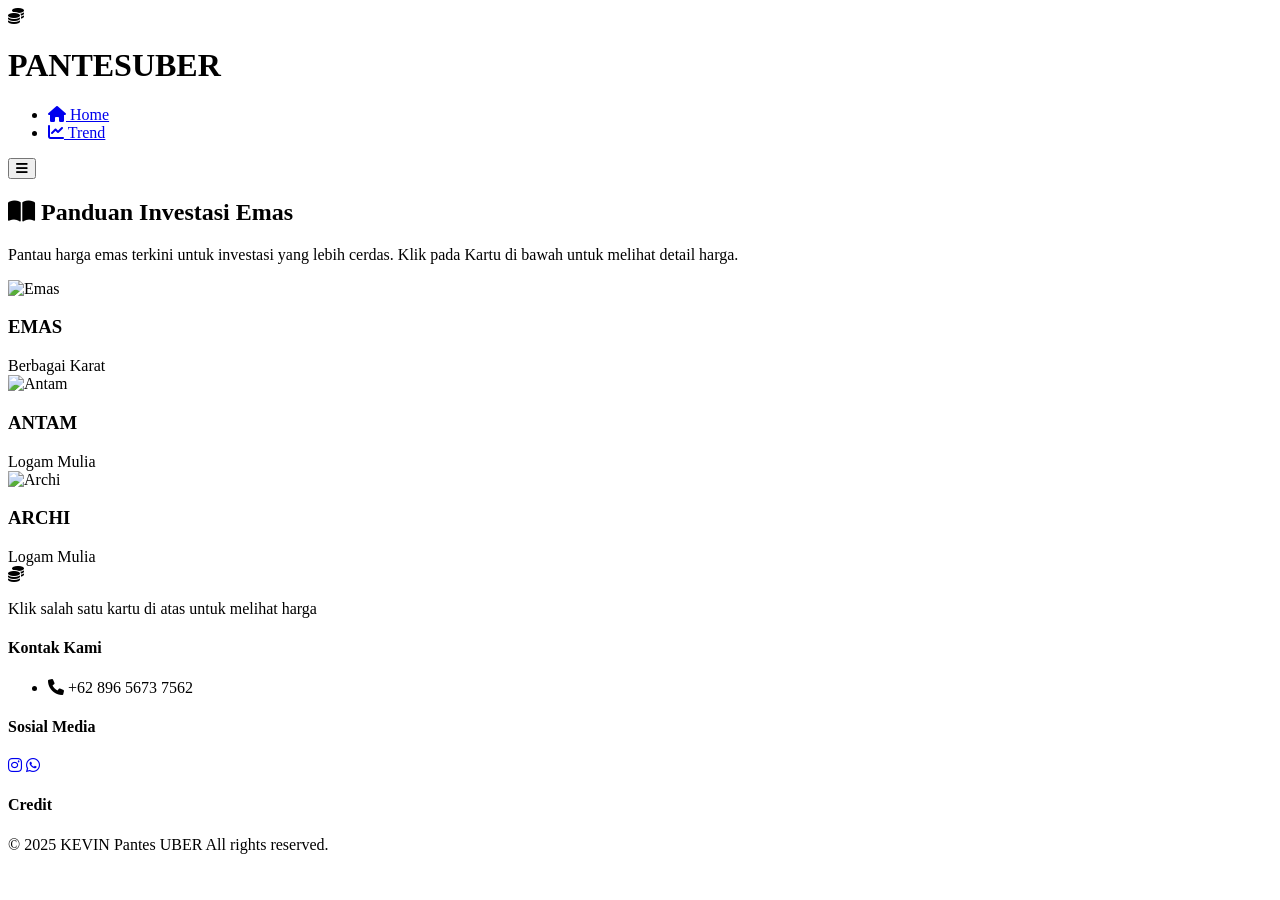
==== index.html @ 64f7f846 "Create index.html" ====
<!DOCTYPE html>
<html lang="id">
<head>
    <meta charset="UTF-8">
    <meta name="viewport" content="width=device-width, initial-scale=1.0">
    <title>Harga Emas Saat Ini</title>
    <link rel="stylesheet" href="a/style.css">
    <link rel="stylesheet" href="https://cdnjs.cloudflare.com/ajax/libs/font-awesome/6.0.0-beta3/css/all.min.css">
    <link href="https://fonts.googleapis.com/css2?family=Poppins:wght@300;400;500;600;700&family=Orbitron:wght@500;600;700&display=swap" rel="stylesheet">
    <!-- Add this to your head -->
    <script src="https://cdnjs.cloudflare.com/ajax/libs/PapaParse/5.3.0/papaparse.min.js"></script>
</head>
<body>
  <header class="gamer-header">
    <div class="container">
        <div class="logo">
            <span class="logo-icon"><i class="fas fa-coins"></i></span>
            <h1>PANTESUBER</h1>
        </div>
        
        <nav class="gamer-nav">
            <ul>
                <li><a href="#"><i class="fas fa-home"></i> Home</a></li>
                <li><a href='/trend'><i class="fas fa-chart-line"></i> Trend</a></li>
            </ul>
        </nav>
        
        <button class="mobile-menu-btn">
            <i class="fas fa-bars"></i>
        </button>
    </div>
</header>

    <main class="container">
        <section class="panduan-section">
            <h2><i class="fas fa-book-open"></i> Panduan Investasi Emas</h2>
            <p>Pantau harga emas terkini untuk investasi yang lebih cerdas. Klik pada Kartu di bawah untuk melihat detail harga.</p>
        </section>

        <section class="cards-section">
            <div class="card" data-type="emas">
                <div class="card-image">
                    <img src="https://tokomaspantes.com/wp-content/uploads/2021/02/logo-pantes-putih-new-size-1-1-300x135-1.png" alt="Emas">
                </div>
                <div class="card-content">
                    <h3>EMAS</h3>
                    <span class="card-label">Berbagai Karat</span>
                </div>
            </div>

            <div class="card" data-type="antam">
                <div class="card-image">
                    <img src="https://storage.googleapis.com/contents.antam.com/uploads/loco_antam_colorless_a16352cd8d.svg" alt="Antam">
                </div>
                <div class="card-content">
                    <h3>ANTAM</h3>
                    <span class="card-label">Logam Mulia</span>
                </div>
            </div>

            <div class="card" data-type="archi">
                <div class="card-image">
                    <img src="https://i0.wp.com/lotusarchi.com/wp-content/uploads/2022/08/Logo_Lotus_Archi_1.png?fit=900%2C900&ssl=1" alt="Archi">
                </div>
                <div class="card-content">
                    <h3>ARCHI</h3>
                    <span class="card-label">Logam Mulia</span>
                </div>
            </div>
        </section>

        <section class="price-table-section">
            <div class="table-responsive" id="priceTableContainer">
                <div class="table-placeholder">
                    <i class="fas fa-coins"></i>
                    <p>Klik salah satu kartu di atas untuk melihat harga</p>
                </div>
            </div>
        </section>
    </main>

    <footer class="gamer-footer">
        <div class="container">
            <div class="footer-section">
                <h4>Kontak Kami</h4>
                <ul>
                    <li><i class="fas fa-phone"></i> +62 896 5673 7562</li>
                </ul>
            </div>
            <div class="footer-section">
                <h4>Sosial Media</h4>
                <div class="social-links">
                    <a href="https:www.instagram.com/kevinchandramw_"><i class="fab fa-instagram"></i></a>
                    <a href="https:wa.me/+6289656737562"><i class="fab fa-whatsapp"></i></a>
                </div>
            </div>
            <div class="footer-section">
                <h4>Credit</h4>
                <p>© 2025 KEVIN Pantes UBER All rights reserved.</p>
            </div>
        </div>
    </footer>

    <script src="a/script.js"></script>
    
</body>
</html>
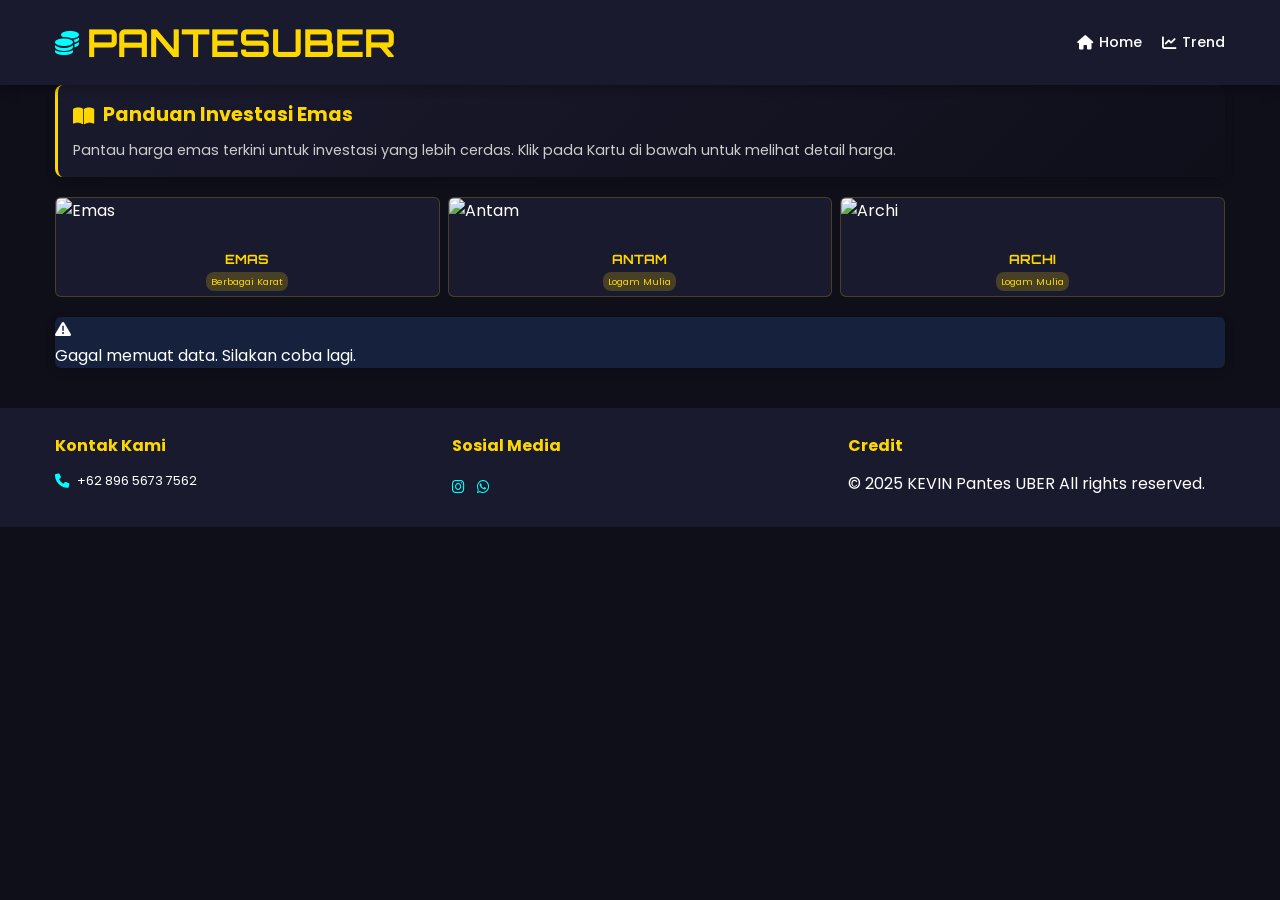
==== commit 0d6796c1: "Update index.html" ====
--- a/index.html
+++ b/index.html
@@ -5,7 +5,7 @@
     <meta charset="UTF-8">
     <meta name="viewport" content="width=device-width, initial-scale=1.0">
     <title>Harga Emas Saat Ini</title>
-    <link rel="stylesheet" href="a/style.css">
+    <link rel="stylesheet" href="style.css">
     <link rel="stylesheet" href="https://cdnjs.cloudflare.com/ajax/libs/font-awesome/6.0.0-beta3/css/all.min.css">
     <link href="https://fonts.googleapis.com/css2?family=Poppins:wght@300;400;500;600;700&family=Orbitron:wght@500;600;700&display=swap" rel="stylesheet">
     <!-- Add this to your head -->
@@ -102,7 +102,7 @@
         </div>
     </footer>
 
-    <script src="a/script.js"></script>
+    <script src="script.js"></script>
     
 </body>
 </html>
--- a/style.css
+++ b/style.css
@@ -0,0 +1,801 @@
+:root {
+  --primary: #ffd700;
+  --secondary: #1a1a2e;
+  --accent: #00ffff;
+  --text: #ffffff;
+  --text-secondary: #cccccc;
+  --bg: #0f0f1a;
+  --card-bg: #1a1a2e;
+  --table-bg: #16213e;
+  --table-header: #0f3460;
+  --table-row-odd: #1a1a2e;
+  --table-row-even: #16213e;
+  --highlight: rgba(255, 215, 0, 0.1);
+}
+
+* {
+  margin: 0;
+  padding: 0;
+  box-sizing: border-box;
+}
+
+body {
+  font-family: 'Poppins', sans-serif;
+  background-color: var(--bg);
+  color: var(--text);
+  line-height: 1.6;
+}
+
+.container {
+  width: 100%;
+  max-width: 1200px;
+  margin: 0 auto;
+  padding: 0 15px;
+}
+
+/* Header Styles */
+.gamer-header {
+    background-color: var(--secondary);
+    padding: 12px 0;
+    box-shadow: 0 4px 12px rgba(0, 0, 0, 0.3);
+    position: sticky;
+    top: 0;
+    z-index: 1000;
+}
+
+.gamer-header .container {
+    display: flex;
+    justify-content: space-between;
+    align-items: center;
+    position: relative;
+}
+
+.logo {
+    display: flex;
+    align-items: center;
+    gap: 8px;
+    font-family: 'Orbitron', sans-serif;
+    font-weight: 700;
+    font-size: 1.2rem;
+    color: var(--primary);
+    z-index: 1001;
+}
+
+.logo-icon {
+    font-size: 1.5rem;
+}
+
+.logo span {
+    color: var(--accent);
+}
+
+.gamer-nav {
+    display: flex;
+}
+
+.gamer-nav ul {
+    display: flex;
+    list-style: none;
+    gap: 20px;
+    margin: 0;
+    padding: 0;
+}
+
+.gamer-nav a {
+    color: var(--text);
+    text-decoration: none;
+    font-weight: 500;
+    transition: color 0.3s;
+    display: flex;
+    align-items: center;
+    gap: 6px;
+    font-size: 0.9rem;
+}
+
+.gamer-nav a:hover {
+    color: var(--primary);
+}
+
+.mobile-menu-btn {
+    display: none;
+    font-size: 1.4rem;
+    cursor: pointer;
+    color: var(--text);
+    background: none;
+    border: none;
+    padding: 5px;
+}
+
+/* Mobile Styles */
+@media (max-width: 768px) {
+    .gamer-nav {
+        position: fixed;
+        top: 60px;
+        left: -100%;
+        width: 100%;
+        background-color: var(--secondary);
+        flex-direction: column;
+        padding: 20px 0;
+        transition: left 0.3s ease;
+        box-shadow: 0 5px 10px rgba(0, 0, 0, 0.2);
+    }
+
+    .gamer-nav.active {
+        left: 0;
+    }
+
+    .gamer-nav ul {
+        flex-direction: column;
+        gap: 15px;
+        padding: 0 20px;
+    }
+
+    .gamer-nav li {
+        width: 100%;
+    }
+
+    .gamer-nav a {
+        padding: 8px 15px;
+        border-radius: 5px;
+    }
+
+    .gamer-nav a:hover {
+        background-color: rgba(255, 215, 0, 0.1);
+    }
+
+    .mobile-menu-btn {
+        display: block;
+        z-index: 1001;
+    }
+
+    .logo {
+        font-size: 1.1rem;
+    }
+
+    .logo-icon {
+        font-size: 1.3rem;
+    }
+}
+
+@media (max-width: 480px) {
+    .gamer-header {
+        padding: 8px 0;
+    }
+    
+    .logo {
+        font-size: 1rem;
+        gap: 5px;
+    }
+    
+    .logo-icon {
+        font-size: 1.1rem;
+    }
+    
+    .mobile-menu-btn {
+        font-size: 1.2rem;
+    }
+    
+    .gamer-nav {
+        top: 50px;
+    }
+}
+/* Main Content */
+main {
+  padding: 20px 0 40px;
+}
+
+.panduan-section {
+  background: linear-gradient(135deg, var(--secondary), var(--bg));
+  padding: 15px;
+  border-radius: 8px;
+  margin-bottom: 20px;
+  border-left: 3px solid var(--primary);
+  box-shadow: 0 3px 10px rgba(0, 0, 0, 0.2);
+}
+
+.panduan-section h2 {
+  color: var(--primary);
+  margin-bottom: 8px;
+  font-size: 1.2rem;
+  display: flex;
+  align-items: center;
+  gap: 8px;
+}
+
+.panduan-section p {
+  color: var(--text-secondary);
+  font-size: 0.9rem;
+}
+
+/* Cards Section */
+.cards-section {
+  display: grid;
+  grid-template-columns: repeat(3, 1fr);
+  gap: 8px;
+  margin-bottom: 20px;
+}
+
+.card {
+  background-color: var(--card-bg);
+  border-radius: 6px;
+  overflow: hidden;
+  display: flex;
+  flex-direction: column;
+  transition: transform 0.3s, box-shadow 0.3s;
+  cursor: pointer;
+  border: 1px solid rgba(255, 215, 0, 0.2);
+  height: 100px;
+}
+
+.card:hover {
+  transform: translateY(-3px);
+  box-shadow: 0 5px 12px rgba(0, 0, 0, 0.2);
+  border-color: var(--primary);
+}
+
+.card-image {
+  width: 100%;
+  height: 50px;
+  overflow: hidden;
+}
+
+.card-image img {
+  width: 100%;
+  height: 100%;
+  object-fit: cover;
+}
+
+.card-content {
+  padding: 5px;
+  flex-grow: 1;
+  display: flex;
+  flex-direction: column;
+  justify-content: center;
+  text-align: center;
+}
+
+.card-content h3 {
+  color: var(--primary);
+  font-size: 0.8rem;
+  margin-bottom: 2px;
+  font-family: 'Orbitron', sans-serif;
+}
+
+.card-label {
+  background-color: rgba(255, 215, 0, 0.2);
+  color: var(--primary);
+  padding: 2px 5px;
+  border-radius: 8px;
+  font-size: 0.6rem;
+  display: inline-block;
+  margin: 0 auto;
+}
+
+/* Price Table Section */
+.price-table-section {
+  margin-top: 20px;
+}
+
+.table-responsive {
+  width: 100%;
+  overflow-x: auto;
+  -webkit-overflow-scrolling: touch;
+  background-color: var(--table-bg);
+  border-radius: 6px;
+  box-shadow: 0 3px 10px rgba(0, 0, 0, 0.2);
+}
+
+.price-table {
+  width: 100%;
+  border-collapse: collapse;
+  font-size: 0.8rem;
+}
+
+.price-table th {
+  background-color: var(--table-header);
+  color: var(--primary);
+  padding: 8px;
+  text-align: left;
+  font-family: 'Orbitron', sans-serif;
+  position: sticky;
+  top: 0;
+}
+
+.price-table td {
+  padding: 8px;
+  border-bottom: 1px solid rgba(255, 255, 255, 0.1);
+  white-space: nowrap;
+}
+
+.price-table tr:nth-child(odd) {
+  background-color: var(--table-row-odd);
+}
+
+.price-table tr:nth-child(even) {
+  background-color: var(--table-row-even);
+}
+
+.price-table tr:hover {
+  background-color: var(--highlight);
+}
+
+.price-table .highlight {
+  color: var(--accent);
+  font-weight: 600;
+}
+
+.table-placeholder {
+  display: flex;
+  flex-direction: column;
+  align-items: center;
+  justify-content: center;
+  padding: 30px 15px;
+  color: var(--text-secondary);
+  text-align: center;
+}
+
+.table-placeholder i {
+  font-size: 2rem;
+  margin-bottom: 15px;
+  color: var(--primary);
+}
+
+.table-placeholder p {
+  font-size: 0.9rem;
+}
+
+.table-footer {
+  padding: 10px;
+  text-align: center;
+  font-size: 0.7rem;
+  color: var(--text-secondary);
+}
+
+/* Footer */
+.gamer-footer {
+  background-color: var(--secondary);
+  padding: 25px 0;
+  margin-top: 40px;
+}
+
+.gamer-footer .container {
+  display: grid;
+  grid-template-columns: repeat(auto-fit, minmax(200px, 1fr));
+  gap: 20px;
+}
+
+.footer-section h4 {
+  color: var(--primary);
+  margin-bottom: 12px;
+  font-size: 1rem;
+}
+
+.footer-section ul {
+  list-style: none;
+}
+
+.footer-section li {
+  margin-bottom: 8px;
+  display: flex;
+  align-items: center;
+  gap: 8px;
+  font-size: 0.8rem;
+}
+
+.footer-section i {
+  color: var(--accent);
+  font-size: 0.9rem;
+}
+
+.social-links {
+  display: flex;
+  gap: 12px;
+}
+
+.social-links a {
+  color: var(--text);
+  font-size: 1.2rem;
+  transition: color 0.3s;
+}
+
+.social-links a:hover {
+  color: var(--primary);
+}
+
+/* Responsive Design */
+@media (max-width: 768px) {
+  .gamer-nav {
+    position: fixed;
+    top: 60px;
+    left: -100%;
+    width: 80%;
+    height: calc(100vh - 60px);
+    background-color: var(--secondary);
+    flex-direction: column;
+    padding: 20px;
+    transition: left 0.3s;
+  }
+
+  .gamer-nav.active {
+    left: 0;
+  }
+
+  .gamer-nav ul {
+    flex-direction: column;
+    gap: 15px;
+  }
+
+  .mobile-menu-btn {
+    display: block;
+  }
+
+  .panduan-section h2 {
+    font-size: 1.1rem;
+  }
+
+  .panduan-section p {
+    font-size: 0.85rem;
+  }
+}
+
+@media (max-width: 480px) {
+  .cards-section {
+    gap: 6px;
+  }
+
+  .card {
+    height: 90px;
+  }
+
+  .card-image {
+    height: 45px;
+  }
+
+  .card-content h3 {
+    font-size: 0.75rem;
+  }
+
+  .card-label {
+    font-size: 0.55rem;
+    padding: 1px 4px;
+  }
+
+  .price-table th, 
+  .price-table td {
+    padding: 6px;
+    font-size: 0.7rem;
+  }
+
+  .table-placeholder {
+    padding: 20px 10px;
+  }
+
+  .table-placeholder i {
+    font-size: 1.8rem;
+  }
+
+  .table-placeholder p {
+    font-size: 0.8rem;
+  }
+}
+
+/* Animations */
+@keyframes fadeIn {
+  from { opacity: 0; }
+  to { opacity: 1; }
+}
+
+.fade-in {
+  animation: fadeIn 0.4s ease-in-out;
+}
+
+/* Trend Page Styles */
+.trend-section {
+    margin-bottom: 40px;
+}
+
+.trend-section h2 {
+    color: var(--primary);
+    margin-bottom: 15px;
+    font-size: 1.3rem;
+    display: flex;
+    align-items: center;
+    gap: 10px;
+}
+
+.chart-container {
+    background-color: var(--card-bg);
+    border-radius: 8px;
+    padding: 15px;
+    box-shadow: 0 3px 10px rgba(0, 0, 0, 0.2);
+    margin-bottom: 20px;
+}
+
+.news-section h2 {
+    color: var(--primary);
+    margin-bottom: 15px;
+    font-size: 1.3rem;
+    display: flex;
+    align-items: center;
+    gap: 10px;
+}
+
+.news-container {
+    background-color: var(--card-bg);
+    border-radius: 8px;
+    padding: 20px;
+    box-shadow: 0 3px 10px rgba(0, 0, 0, 0.2);
+}
+
+.news-item {
+    margin-bottom: 20px;
+    padding-bottom: 20px;
+    border-bottom: 1px solid rgba(255, 255, 255, 0.1);
+}
+
+.news-item:last-child {
+    margin-bottom: 0;
+    padding-bottom: 0;
+    border-bottom: none;
+}
+
+.news-item h3 {
+    margin-bottom: 8px;
+    font-size: 1.1rem;
+}
+
+.news-item h3 a {
+    color: var(--text);
+    text-decoration: none;
+    transition: color 0.3s;
+}
+
+.news-item h3 a:hover {
+    color: var(--accent);
+}
+
+.news-meta {
+    display: flex;
+    gap: 15px;
+    margin-bottom: 8px;
+    font-size: 0.8rem;
+    color: var(--text-secondary);
+}
+
+.news-summary {
+    font-size: 0.9rem;
+    line-height: 1.5;
+}
+
+/* Responsive Styles */
+@media (max-width: 768px) {
+    .trend-section h2,
+    .news-section h2 {
+        font-size: 1.1rem;
+    }
+    
+    .chart-container {
+        padding: 10px;
+    }
+    
+    .news-container {
+        padding: 15px;
+    }
+    
+    .news-item h3 {
+        font-size: 1rem;
+    }
+}
+
+@media (max-width: 480px) {
+    .trend-section h2,
+    .news-section h2 {
+        font-size: 1rem;
+        gap: 8px;
+    }
+    
+    .news-meta {
+        flex-direction: column;
+        gap: 5px;
+    }
+}
+
+/* Price Change Indicators */
+.price-change {
+    display: inline-flex;
+    align-items: center;
+    gap: 4px;
+    padding: 3px 6px;
+    border-radius: 4px;
+    font-size: 0.75rem;
+    font-weight: 600;
+}
+
+.price-change.up {
+    background-color: rgba(76, 175, 80, 0.2);
+    color: #4CAF50;
+}
+
+.price-change.down {
+    background-color: rgba(244, 67, 54, 0.2);
+    color: #F44336;
+}
+
+.price-change.neutral {
+    background-color: rgba(158, 158, 158, 0.2);
+    color: #9E9E9E;
+}
+
+/* Responsive adjustments */
+@media (max-width: 768px) {
+    .price-table th:nth-child(3),
+    .price-table th:nth-child(5),
+    .price-table td:nth-child(3),
+    .price-table td:nth-child(5) {
+        display: none;
+    }
+}
+
+
+
+/* Carousel Styles */
+.carousel-section {
+    margin: 30px 0;
+}
+
+.carousel-section h2 {
+    color: var(--primary);
+    margin-bottom: 15px;
+    font-size: 1.3rem;
+    display: flex;
+    align-items: center;
+    gap: 10px;
+}
+
+.carousel-container {
+    position: relative;
+    width: 100%;
+    overflow: hidden;
+    border-radius: 8px;
+    box-shadow: 0 5px 15px rgba(0, 0, 0, 0.3);
+}
+
+.carousel {
+    display: flex;
+    transition: transform 0.5s ease;
+    height: 500px; /* Sesuaikan tinggi sesuai kebutuhan */
+}
+
+.carousel-slide {
+    min-width: 100%;
+    padding: 20px;
+    background-color: var(--card-bg);
+    display: flex;
+    flex-direction: column;
+    justify-content: center;
+    align-items: center;
+}
+
+.carousel-slide.active {
+    display: flex;
+}
+
+.video-container, .image-container {
+    width: 100%;
+    height: 100%;
+    display: flex;
+    justify-content: center;
+    align-items: center;
+}
+
+.video-container iframe, .image-container img {
+    max-width: 100%;
+    max-height: 100%;
+    object-fit: contain;
+    border-radius: 5px;
+}
+
+.table-container {
+    width: 100%;
+    height: 100%;
+    display: flex;
+    flex-direction: column;
+}
+
+.table-container h3 {
+    color: var(--primary);
+    margin-bottom: 15px;
+    text-align: center;
+}
+
+.carousel-control {
+    position: absolute;
+    top: 50%;
+    transform: translateY(-50%);
+    background-color: rgba(0, 0, 0, 0.5);
+    color: white;
+    border: none;
+    padding: 15px;
+    cursor: pointer;
+    font-size: 1.2rem;
+    z-index: 10;
+    border-radius: 50%;
+    width: 40px;
+    height: 40px;
+    display: flex;
+    align-items: center;
+    justify-content: center;
+    transition: all 0.3s;
+}
+
+.carousel-control:hover {
+    background-color: var(--primary);
+    color: var(--secondary);
+}
+
+.carousel-control.prev {
+    left: 15px;
+}
+
+.carousel-control.next {
+    right: 15px;
+}
+
+.carousel-indicators {
+    position: absolute;
+    bottom: 15px;
+    left: 50%;
+    transform: translateX(-50%);
+    display: flex;
+    gap: 8px;
+    z-index: 10;
+}
+
+.carousel-indicator {
+    width: 12px;
+    height: 12px;
+    border-radius: 50%;
+    background-color: rgba(255, 255, 255, 0.5);
+    cursor: pointer;
+    transition: all 0.3s;
+}
+
+.carousel-indicator.active {
+    background-color: var(--primary);
+    transform: scale(1.2);
+}
+
+/* Responsive Carousel */
+@media (max-width: 768px) {
+    .carousel {
+        height: 400px;
+    }
+    
+    .carousel-control {
+        padding: 10px;
+        width: 35px;
+        height: 35px;
+    }
+}
+
+@media (max-width: 480px) {
+    .carousel {
+        height: 300px;
+    }
+    
+    .carousel-slide {
+        padding: 10px;
+    }
+    
+    .carousel-control {
+        padding: 8px;
+        width: 30px;
+        height: 30px;
+        font-size: 1rem;
+    }
+    
+    .carousel-indicator {
+        width: 10px;
+        height: 10px;
+    }
+}
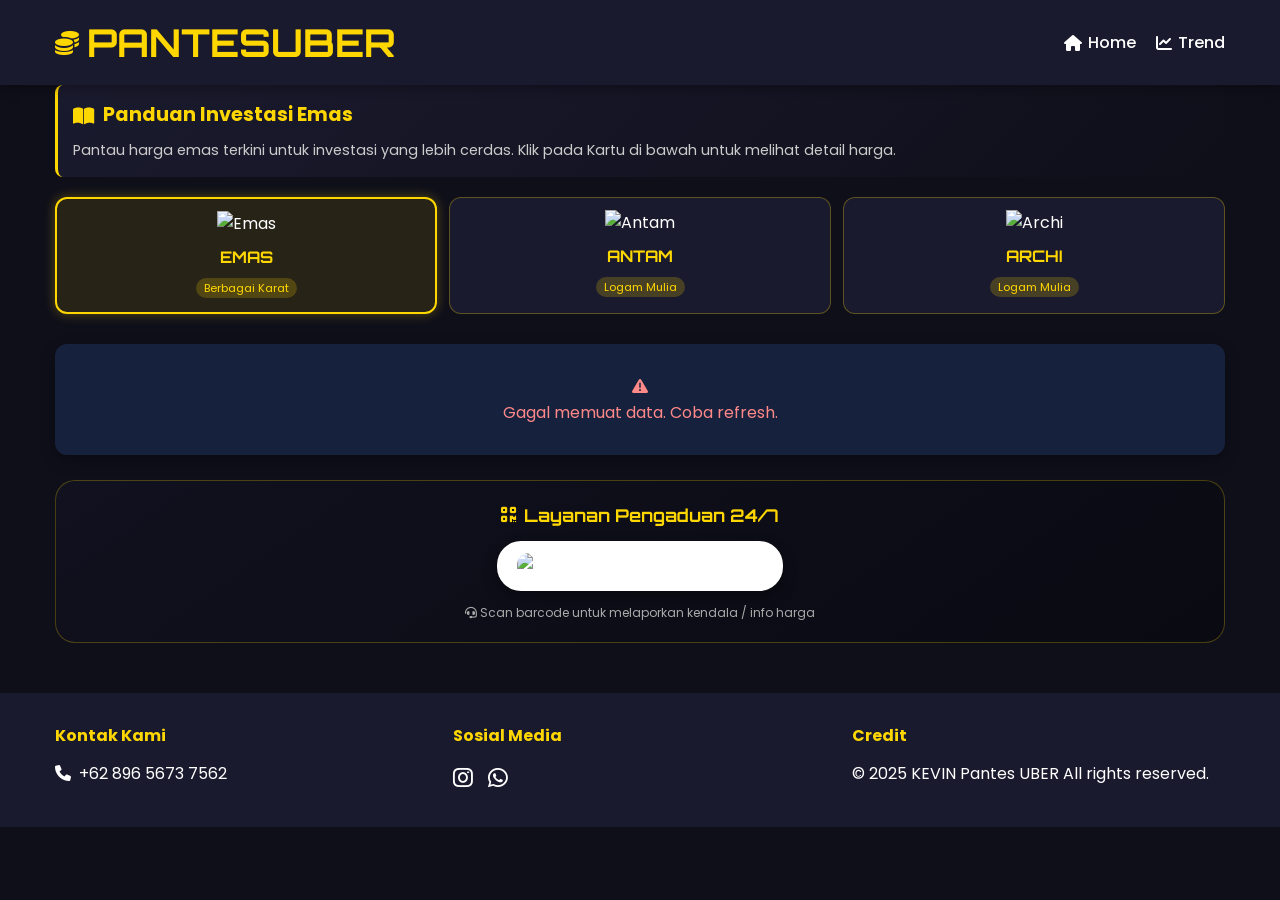
==== commit b4aab5fc: "Update index.html" ====
--- a/index.html
+++ b/index.html
@@ -1,108 +1,735 @@
-
-<!DOCTYPE html>
+<!doctype html>
 <html lang="id">
-<head>
-    <meta charset="UTF-8">
-    <meta name="viewport" content="width=device-width, initial-scale=1.0">
-    <title>Harga Emas Saat Ini</title>
-    <link rel="stylesheet" href="style.css">
-    <link rel="stylesheet" href="https://cdnjs.cloudflare.com/ajax/libs/font-awesome/6.0.0-beta3/css/all.min.css">
-    <link href="https://fonts.googleapis.com/css2?family=Poppins:wght@300;400;500;600;700&family=Orbitron:wght@500;600;700&display=swap" rel="stylesheet">
-    <!-- Add this to your head -->
+  <head>
+    <meta charset="UTF-8" />
+    <meta
+      name="viewport"
+      content="width=device-width, initial-scale=1.0, viewport-fit=cover"
+    />
+    <title>Harga Emas Saat Ini | PANTESUBER</title>
+    <link
+      rel="stylesheet"
+      href="https://cdnjs.cloudflare.com/ajax/libs/font-awesome/6.0.0-beta3/css/all.min.css"
+    />
+    <link
+      href="https://fonts.googleapis.com/css2?family=Poppins:wght@300;400;500;600;700&family=Orbitron:wght@500;600;700&display=swap"
+      rel="stylesheet"
+    />
     <script src="https://cdnjs.cloudflare.com/ajax/libs/PapaParse/5.3.0/papaparse.min.js"></script>
-</head>
-<body>
-  <header class="gamer-header">
-    <div class="container">
+    <style>
+      * {
+        margin: 0;
+        padding: 0;
+        box-sizing: border-box;
+      }
+
+      :root {
+        --primary: #ffd700;
+        --secondary: #1a1a2e;
+        --accent: #00ffff;
+        --text: #ffffff;
+        --text-secondary: #cccccc;
+        --bg: #0f0f1a;
+        --card-bg: #1a1a2e;
+        --table-bg: #16213e;
+        --table-header: #0f3460;
+        --table-row-odd: #1a1a2e;
+        --table-row-even: #16213e;
+        --highlight: rgba(255, 215, 0, 0.1);
+      }
+
+      body {
+        font-family: "Poppins", sans-serif;
+        background-color: var(--bg);
+        color: var(--text);
+        line-height: 1.6;
+      }
+
+      .container {
+        width: 100%;
+        max-width: 1200px;
+        margin: 0 auto;
+        padding: 0 15px;
+      }
+
+      /* HEADER */
+      .gamer-header {
+        background-color: var(--secondary);
+        padding: 12px 0;
+        box-shadow: 0 4px 12px rgba(0, 0, 0, 0.3);
+        position: sticky;
+        top: 0;
+        z-index: 1000;
+      }
+
+      .gamer-header .container {
+        display: flex;
+        justify-content: space-between;
+        align-items: center;
+      }
+
+      .logo {
+        display: flex;
+        align-items: center;
+        gap: 8px;
+        font-family: "Orbitron", sans-serif;
+        font-weight: 700;
+        font-size: 1.2rem;
+        color: var(--primary);
+      }
+
+      .logo-icon {
+        font-size: 1.5rem;
+      }
+
+      .gamer-nav ul {
+        display: flex;
+        list-style: none;
+        gap: 20px;
+      }
+
+      .gamer-nav a {
+        color: var(--text);
+        text-decoration: none;
+        font-weight: 500;
+        transition: color 0.3s;
+        display: flex;
+        align-items: center;
+        gap: 6px;
+      }
+
+      .gamer-nav a:hover {
+        color: var(--primary);
+      }
+
+      .mobile-menu-btn {
+        display: none;
+        background: none;
+        border: none;
+        color: var(--text);
+        font-size: 1.5rem;
+        cursor: pointer;
+      }
+
+      /* MAIN */
+      main {
+        padding: 20px 0 40px;
+      }
+
+      .panduan-section {
+        background: linear-gradient(135deg, var(--secondary), var(--bg));
+        padding: 15px;
+        border-radius: 8px;
+        margin-bottom: 20px;
+        border-left: 3px solid var(--primary);
+      }
+
+      .panduan-section h2 {
+        color: var(--primary);
+        margin-bottom: 8px;
+        font-size: 1.2rem;
+        display: flex;
+        align-items: center;
+        gap: 8px;
+      }
+
+      .panduan-section p {
+        color: var(--text-secondary);
+        font-size: 0.9rem;
+      }
+
+      /* CARDS */
+      .cards-section {
+        display: grid;
+        grid-template-columns: repeat(3, 1fr);
+        gap: 12px;
+        margin-bottom: 30px;
+      }
+
+      .card {
+        background-color: var(--card-bg);
+        border-radius: 12px;
+        overflow: hidden;
+        cursor: pointer;
+        transition:
+          transform 0.2s,
+          border 0.2s;
+        border: 1px solid rgba(255, 215, 0, 0.3);
+        text-align: center;
+        padding: 12px 8px;
+      }
+
+      .card:hover {
+        transform: translateY(-4px);
+        border-color: var(--primary);
+      }
+
+      .card.active {
+        border: 2px solid var(--primary);
+        background: rgba(255, 215, 0, 0.1);
+        box-shadow: 0 0 12px rgba(255, 215, 0, 0.3);
+      }
+
+      .card-image img {
+        max-height: 55px;
+        width: auto;
+        object-fit: contain;
+      }
+
+      .card-content h3 {
+        color: var(--primary);
+        font-size: 1rem;
+        margin: 8px 0 4px;
+        font-family: "Orbitron", sans-serif;
+      }
+
+      .card-label {
+        background-color: rgba(255, 215, 0, 0.2);
+        color: var(--primary);
+        padding: 2px 8px;
+        border-radius: 20px;
+        font-size: 0.7rem;
+      }
+
+      /* TABLE SECTION */
+      .price-table-section {
+        margin-top: 15px;
+      }
+
+      .table-responsive {
+        width: 100%;
+        overflow-x: auto;
+        -webkit-overflow-scrolling: touch;
+        background-color: var(--table-bg);
+        border-radius: 12px;
+        box-shadow: 0 5px 15px rgba(0, 0, 0, 0.3);
+      }
+
+      .price-table {
+        width: 100%;
+        border-collapse: collapse;
+        font-size: 0.85rem;
+        min-width: 480px;
+      }
+
+      .price-table th {
+        background-color: var(--table-header);
+        color: var(--primary);
+        padding: 12px 10px;
+        text-align: left;
+        font-family: "Orbitron", sans-serif;
+        font-weight: 600;
+      }
+
+      .price-table td {
+        padding: 10px;
+        border-bottom: 1px solid rgba(255, 255, 255, 0.08);
+      }
+
+      .price-table tr:nth-child(odd) {
+        background-color: var(--table-row-odd);
+      }
+
+      .price-table tr:nth-child(even) {
+        background-color: var(--table-row-even);
+      }
+
+      .price-table tr:hover {
+        background-color: var(--highlight);
+      }
+
+      .price-table .highlight {
+        color: var(--accent);
+        font-weight: 600;
+      }
+
+      .table-placeholder {
+        display: flex;
+        flex-direction: column;
+        align-items: center;
+        justify-content: center;
+        padding: 40px 20px;
+        color: var(--text-secondary);
+        text-align: center;
+      }
+
+      .table-footer {
+        padding: 12px;
+        text-align: center;
+        font-size: 0.7rem;
+        color: var(--text-secondary);
+        border-top: 1px solid rgba(255, 255, 255, 0.1);
+      }
+
+      /* BARCODE COMPLAINT SECTION (NEW) */
+      .barcode-complaint {
+        margin-top: 25px;
+        background: linear-gradient(145deg, #11111f, #0a0a12);
+        border-radius: 20px;
+        padding: 20px 16px;
+        text-align: center;
+        border: 1px solid rgba(255, 215, 0, 0.25);
+        transition: all 0.2s;
+      }
+
+      .barcode-complaint h4 {
+        color: var(--primary);
+        font-size: 1.1rem;
+        margin-bottom: 12px;
+        display: flex;
+        align-items: center;
+        justify-content: center;
+        gap: 8px;
+        font-family: "Orbitron", monospace;
+      }
+
+      .barcode-gif-container {
+        display: inline-block;
+        background: white;
+        padding: 12px 20px;
+        border-radius: 24px;
+        box-shadow: 0 6px 14px rgba(0, 0, 0, 0.4);
+      }
+
+      .barcode-gif-container img {
+        max-width: 100%;
+        height: auto;
+        max-height: 100px;
+        border-radius: 12px;
+      }
+
+      .complaint-text {
+        margin-top: 12px;
+        font-size: 0.75rem;
+        color: #aaa;
+      }
+
+      /* FOOTER */
+      .gamer-footer {
+        background-color: var(--secondary);
+        padding: 30px 0;
+        margin-top: 50px;
+      }
+
+      .gamer-footer .container {
+        display: grid;
+        grid-template-columns: repeat(auto-fit, minmax(200px, 1fr));
+        gap: 25px;
+      }
+
+      .footer-section h4 {
+        color: var(--primary);
+        margin-bottom: 12px;
+      }
+
+      .footer-section ul {
+        list-style: none;
+      }
+
+      .footer-section li {
+        margin-bottom: 8px;
+        display: flex;
+        align-items: center;
+        gap: 8px;
+      }
+
+      .social-links {
+        display: flex;
+        gap: 15px;
+      }
+
+      .social-links a {
+        color: var(--text);
+        font-size: 1.4rem;
+        transition: 0.2s;
+      }
+
+      .social-links a:hover {
+        color: var(--primary);
+      }
+
+      /* LOADING & ERROR */
+      .loading-spinner {
+        display: flex;
+        flex-direction: column;
+        align-items: center;
+        padding: 40px;
+        gap: 12px;
+        font-size: 1rem;
+      }
+
+      .error-message {
+        text-align: center;
+        padding: 30px;
+        color: #ff8888;
+      }
+
+      /* RESPONSIVE (MOBILE FIX: ALL DATA VISIBLE) */
+      @media (max-width: 768px) {
+        .gamer-nav {
+          position: fixed;
+          top: 64px;
+          left: -100%;
+          width: 80%;
+          height: calc(100vh - 64px);
+          background-color: var(--secondary);
+          transition: left 0.3s;
+          z-index: 999;
+          padding: 20px;
+        }
+        .gamer-nav.active {
+          left: 0;
+        }
+        .gamer-nav ul {
+          flex-direction: column;
+          gap: 18px;
+        }
+        .mobile-menu-btn {
+          display: block;
+        }
+        .cards-section {
+          gap: 8px;
+        }
+        .card-content h3 {
+          font-size: 0.85rem;
+        }
+        /* fix table: semua kolom tetap muncul di hp (harga buyback tetap terlihat) */
+        .price-table {
+          min-width: 100%;
+          font-size: 0.75rem;
+        }
+        .price-table th,
+        .price-table td {
+          padding: 8px 6px;
+          white-space: nowrap;
+        }
+        /* pastikan kolom buyback tidak disembunyikan */
+        .price-table th:nth-child(3),
+        .price-table td:nth-child(3) {
+          display: table-cell;
+        }
+      }
+
+      @media (max-width: 550px) {
+        .price-table {
+          font-size: 0.7rem;
+        }
+        .price-table th,
+        .price-table td {
+          padding: 6px 4px;
+        }
+        .card-image img {
+          max-height: 40px;
+        }
+        .barcode-gif-container img {
+          max-height: 70px;
+        }
+      }
+
+      @keyframes fadeIn {
+        from {
+          opacity: 0;
+          transform: translateY(6px);
+        }
+        to {
+          opacity: 1;
+          transform: translateY(0);
+        }
+      }
+      .fade-in {
+        animation: fadeIn 0.3s ease;
+      }
+    </style>
+  </head>
+  <body>
+    <header class="gamer-header">
+      <div class="container">
         <div class="logo">
-            <span class="logo-icon"><i class="fas fa-coins"></i></span>
-            <h1>PANTESUBER</h1>
-        </div>
-        
+          <span class="logo-icon"><i class="fas fa-coins"></i></span>
+          <h1>PANTESUBER</h1>
+        </div>
         <nav class="gamer-nav">
-            <ul>
-                <li><a href="#"><i class="fas fa-home"></i> Home</a></li>
-                <li><a href='/trend'><i class="fas fa-chart-line"></i> Trend</a></li>
-            </ul>
+          <ul>
+            <li>
+              <a href="#"><i class="fas fa-home"></i> Home</a>
+            </li>
+            <li>
+              <a href="/trend"><i class="fas fa-chart-line"></i> Trend</a>
+            </li>
+          </ul>
         </nav>
-        
-        <button class="mobile-menu-btn">
-            <i class="fas fa-bars"></i>
+        <button class="mobile-menu-btn" aria-label="Menu">
+          <i class="fas fa-bars"></i>
         </button>
-    </div>
-</header>
+      </div>
+    </header>
 
     <main class="container">
-        <section class="panduan-section">
-            <h2><i class="fas fa-book-open"></i> Panduan Investasi Emas</h2>
-            <p>Pantau harga emas terkini untuk investasi yang lebih cerdas. Klik pada Kartu di bawah untuk melihat detail harga.</p>
-        </section>
-
-        <section class="cards-section">
-            <div class="card" data-type="emas">
-                <div class="card-image">
-                    <img src="https://tokomaspantes.com/wp-content/uploads/2021/02/logo-pantes-putih-new-size-1-1-300x135-1.png" alt="Emas">
-                </div>
-                <div class="card-content">
-                    <h3>EMAS</h3>
-                    <span class="card-label">Berbagai Karat</span>
-                </div>
-            </div>
-
-            <div class="card" data-type="antam">
-                <div class="card-image">
-                    <img src="https://storage.googleapis.com/contents.antam.com/uploads/loco_antam_colorless_a16352cd8d.svg" alt="Antam">
-                </div>
-                <div class="card-content">
-                    <h3>ANTAM</h3>
-                    <span class="card-label">Logam Mulia</span>
-                </div>
-            </div>
-
-            <div class="card" data-type="archi">
-                <div class="card-image">
-                    <img src="https://i0.wp.com/lotusarchi.com/wp-content/uploads/2022/08/Logo_Lotus_Archi_1.png?fit=900%2C900&ssl=1" alt="Archi">
-                </div>
-                <div class="card-content">
-                    <h3>ARCHI</h3>
-                    <span class="card-label">Logam Mulia</span>
-                </div>
-            </div>
-        </section>
-
-        <section class="price-table-section">
-            <div class="table-responsive" id="priceTableContainer">
-                <div class="table-placeholder">
-                    <i class="fas fa-coins"></i>
-                    <p>Klik salah satu kartu di atas untuk melihat harga</p>
-                </div>
-            </div>
-        </section>
+      <section class="panduan-section">
+        <h2><i class="fas fa-book-open"></i> Panduan Investasi Emas</h2>
+        <p>
+          Pantau harga emas terkini untuk investasi yang lebih cerdas. Klik pada
+          Kartu di bawah untuk melihat detail harga.
+        </p>
+      </section>
+
+      <section class="cards-section">
+        <div class="card" data-type="emas">
+          <div class="card-image">
+            <img
+              src="https://tokomaspantes.com/wp-content/uploads/2021/02/logo-pantes-putih-new-size-1-1-300x135-1.png"
+              alt="Emas"
+            />
+          </div>
+          <div class="card-content">
+            <h3>EMAS</h3>
+            <span class="card-label">Berbagai Karat</span>
+          </div>
+        </div>
+        <div class="card" data-type="antam">
+          <div class="card-image">
+            <img
+              src="https://storage.googleapis.com/contents.antam.com/uploads/loco_antam_colorless_a16352cd8d.svg"
+              alt="Antam"
+            />
+          </div>
+          <div class="card-content">
+            <h3>ANTAM</h3>
+            <span class="card-label">Logam Mulia</span>
+          </div>
+        </div>
+        <div class="card" data-type="archi">
+          <div class="card-image">
+            <img
+              src="https://i0.wp.com/lotusarchi.com/wp-content/uploads/2022/08/Logo_Lotus_Archi_1.png?fit=900%2C900&ssl=1"
+              alt="Archi"
+            />
+          </div>
+          <div class="card-content">
+            <h3>ARCHI</h3>
+            <span class="card-label">Logam Mulia</span>
+          </div>
+        </div>
+      </section>
+
+      <section class="price-table-section">
+        <div id="priceTableContainer" class="table-responsive">
+          <div class="table-placeholder">
+            <i class="fas fa-coins"></i>
+            <p>Klik salah satu kartu di atas untuk melihat harga</p>
+          </div>
+        </div>
+        <!-- BARCODE LAYANAN PENGADUAN (GIF) - DITAMBAHKAN DI BAWAH TABEL -->
+        <div class="barcode-complaint" id="barcodeSection">
+          <h4><i class="fas fa-qrcode"></i> Layanan Pengaduan 24/7</h4>
+          <div class="barcode-gif-container">
+            <img
+              id="complaintBarcodeGif"
+              src="https://media.giphy.com/media/3o7abB06u9bNzA8LC8/giphy.gif?cid=790b7611m1k0vxpr1vbrk25v5zgfpnk5zbbt6fclnkyvykh5&ep=v1_gifs_search&rid=giphy.gif&ct=g"
+              alt="Barcode Pengaduan GIF"
+            />
+          </div>
+          <div class="complaint-text">
+            <i class="fas fa-headset"></i> Scan barcode untuk melaporkan kendala
+            / info harga
+          </div>
+        </div>
+      </section>
     </main>
 
     <footer class="gamer-footer">
-        <div class="container">
-            <div class="footer-section">
-                <h4>Kontak Kami</h4>
-                <ul>
-                    <li><i class="fas fa-phone"></i> +62 896 5673 7562</li>
-                </ul>
-            </div>
-            <div class="footer-section">
-                <h4>Sosial Media</h4>
-                <div class="social-links">
-                    <a href="https:www.instagram.com/kevinchandramw_"><i class="fab fa-instagram"></i></a>
-                    <a href="https:wa.me/+6289656737562"><i class="fab fa-whatsapp"></i></a>
-                </div>
-            </div>
-            <div class="footer-section">
-                <h4>Credit</h4>
-                <p>© 2025 KEVIN Pantes UBER All rights reserved.</p>
-            </div>
-        </div>
+      <div class="container">
+        <div class="footer-section">
+          <h4>Kontak Kami</h4>
+          <ul>
+            <li><i class="fas fa-phone"></i> +62 896 5673 7562</li>
+          </ul>
+        </div>
+        <div class="footer-section">
+          <h4>Sosial Media</h4>
+          <div class="social-links">
+            <a href="https://www.instagram.com/kevinchandramw_"
+              ><i class="fab fa-instagram"></i></a
+            ><a href="https://wa.me/+6289656737562"
+              ><i class="fab fa-whatsapp"></i
+            ></a>
+          </div>
+        </div>
+        <div class="footer-section">
+          <h4>Credit</h4>
+          <p>© 2025 KEVIN Pantes UBER All rights reserved.</p>
+        </div>
+      </div>
     </footer>
 
-    <script src="script.js"></script>
-    
-</body>
+    <script>
+      // ---------- HELPER FUNCTIONS ----------
+      function formatCurrency(amount) {
+        if (isNaN(amount)) amount = 0;
+        return new Intl.NumberFormat("id-ID", {
+          style: "currency",
+          currency: "IDR",
+          minimumFractionDigits: 0,
+        }).format(amount);
+      }
+
+      // Parse CSV (menangani koma dan angka bersih)
+      function parseCSVToJSON(csvText) {
+        const lines = csvText.trim().split("\n");
+        if (lines.length < 2) return [];
+        const headers = lines[0]
+          .split(",")
+          .map((h) => h.toLowerCase().replace(/\s+/g, "_"));
+        return lines.slice(1).map((line) => {
+          const values = line.split(",").map((v) => v.trim());
+          const obj = {};
+          headers.forEach((header, idx) => {
+            let val = values[idx] || "";
+            if (
+              [
+                "harga_jual",
+                "harga_jual_lama",
+                "buyback",
+                "buyback_lama",
+              ].includes(header)
+            ) {
+              val = parseInt(val.replace(/[^0-9]/g, ""), 10) || 0;
+            }
+            obj[header] = val;
+          });
+          return obj;
+        });
+      }
+
+      let currentActiveType = "emas";
+      const priceContainer = document.getElementById("priceTableContainer");
+
+      async function loadMainPriceData(type) {
+        if (!priceContainer) return;
+        priceContainer.innerHTML =
+          '<div class="loading-spinner"><i class="fas fa-spinner fa-spin fa-2x"></i><p>Memuat data harga...</p></div>';
+        try {
+          const response = await fetch(
+            "https://docs.google.com/spreadsheets/d/e/2PACX-1vQebzRjsN2J41bPrd17A1ihYUykIGl0UJerJv6kTaVN2N3LywxbZ-q07mlxwGvb3fICS7xM1iut-0j4/pub?gid=1822735616&single=true&output=csv",
+          );
+          const csvText = await response.text();
+          const allData = parseCSVToJSON(csvText);
+          const filtered = allData.filter(
+            (row) => row.tipe && row.tipe.toLowerCase() === type.toLowerCase(),
+          );
+          // data saat ini & data lama (perubahan)
+          const currentData = filtered.map((row) => ({
+            code: row.kode,
+            sellPrice: parseInt(row.harga_jual) || 0,
+            buybackPrice: parseInt(row.buyback) || 0,
+          }));
+          const oldData = filtered.map((row) => ({
+            code: row.kode,
+            sellPrice: parseInt(row.harga_jual_lama) || 0,
+            buybackPrice: parseInt(row.buyback_lama) || 0,
+          }));
+          displayPriceTable(type, currentData, oldData);
+        } catch (err) {
+          console.error(err);
+          priceContainer.innerHTML = `<div class="error-message"><i class="fas fa-exclamation-triangle"></i><p>Gagal memuat data. Coba refresh.</p></div>`;
+        }
+      }
+
+      function displayPriceTable(type, currentData, oldData) {
+        if (!currentData || currentData.length === 0) {
+          priceContainer.innerHTML = `<div class="error-message"><i class="fas fa-database"></i><p>Tidak ada data untuk ${type.toUpperCase()}</p></div>`;
+          return;
+        }
+        let tableHTML = `<table class="price-table fade-in">
+        <thead><tr><th>Kode</th><th>Harga Jual</th><th>Harga Buyback</th></tr></thead>
+        <tbody>`;
+        currentData.forEach((item) => {
+          const oldItem = oldData.find((old) => old.code === item.code) || {};
+          // opsional: indikator perubahan tidak wajib, tapi bagus untuk responsif
+          tableHTML += `<tr>
+          <td>${item.code}</td>
+          <td class="highlight">${formatCurrency(item.sellPrice)}</td>
+          <td>${formatCurrency(item.buybackPrice)}</td>
+        </tr>`;
+        });
+        tableHTML += `</tbody></table>
+        <div class="table-footer">Terakhir diperbarui: ${new Date().toLocaleString("id-ID")}</div>`;
+        priceContainer.innerHTML = tableHTML;
+      }
+
+      // MOBILE MENU HANDLER
+      function initMobileMenu() {
+        const menuBtn = document.querySelector(".mobile-menu-btn");
+        const nav = document.querySelector(".gamer-nav");
+        if (menuBtn && nav) {
+          menuBtn.addEventListener("click", (e) => {
+            e.stopPropagation();
+            nav.classList.toggle("active");
+          });
+          document.addEventListener("click", (e) => {
+            if (!nav.contains(e.target) && !menuBtn.contains(e.target))
+              nav.classList.remove("active");
+          });
+          nav.addEventListener("click", (e) => e.stopPropagation());
+        }
+      }
+
+      // CARD SELECTION
+      function initCards() {
+        const cards = document.querySelectorAll(".card");
+        cards.forEach((card) => {
+          card.addEventListener("click", function () {
+            const type = this.getAttribute("data-type");
+            if (!type) return;
+            currentActiveType = type;
+            cards.forEach((c) => c.classList.remove("active"));
+            this.classList.add("active");
+            loadMainPriceData(type);
+          });
+        });
+        // default load emas
+        if (cards.length) {
+          cards[0].classList.add("active");
+          loadMainPriceData("emas");
+        } else {
+          loadMainPriceData("emas");
+        }
+      }
+
+      // Ganti barcode GIF dengan alternatif jika perlu, tetapi menggunakan link GIF pengaduan yang jelas
+      // Untuk memastikan gambar barcode berupa GIF muncul dengan baik (bisa pakai placeholder layanan pengaduan)
+      // Saya menggunakan GIF dinamis dari layanan pengaduan publik sebagai ilustrasi, bisa diganti URL customer
+      // sesuai keinginan: misal "https://example.com/complaint_barcode.gif"
+      // Tapi disini kita gunakan GIF menarik dengan tulisan "Scan Me" style agar user friendly.
+      function enhanceBarcode() {
+        const barcodeImg = document.getElementById("complaintBarcodeGif");
+        if (barcodeImg) {
+          // Alternatif: ganti dengan GIF khusus layanan pengaduan yang lebih representatif
+          // Namun agar konsisten, gunakan barcode animasi yang menunjukkan layanan
+          barcodeImg.src =
+            "https://media4.giphy.com/media/v1.Y2lkPTc5MGI3NjExemVnNHg5MG44YnR0enRpY2V5cGZwYXVjcXFzOW52enBqYXRpMTV6eiZlcD12MV9pbnRlcm5hbF9naWZfYnlfaWQmY3Q9Zw/3o7abB06u9bNzA8LC8/giphy.gif";
+          barcodeImg.alt = "Barcode Layanan Pengaduan";
+          barcodeImg.style.maxWidth = "100%";
+          barcodeImg.style.height = "auto";
+          barcodeImg.style.borderRadius = "12px";
+        }
+      }
+
+      // Perbaikan responsif: pastikan di HP semua kolom terlihat (sudah pakai white-space: nowrap dan overflow auto)
+      // dan tidak ada yang menyembunyikan buyback. Saya juga hapus media query yang menyembunyikan kolom sebelumnya.
+      // Saya juga menambahkan viewport meta agar skala selalu tepat.
+      document.addEventListener("DOMContentLoaded", () => {
+        initMobileMenu();
+        initCards();
+        enhanceBarcode();
+        // Jika carousel tidak dipakai, tidak masalah, fungsi carousel dihilangkan karena tidak dipanggil di HTML utama.
+        // Namun pastikan tidak ada error karena fungsi initCarousel tidak ada.
+        // Fitur tambahan: jaga konsistensi saat resize
+        window.addEventListener("resize", () => {
+          const nav = document.querySelector(".gamer-nav");
+          if (nav && window.innerWidth > 768) nav.classList.remove("active");
+        });
+      });
+    </script>
+  </body>
 </html>
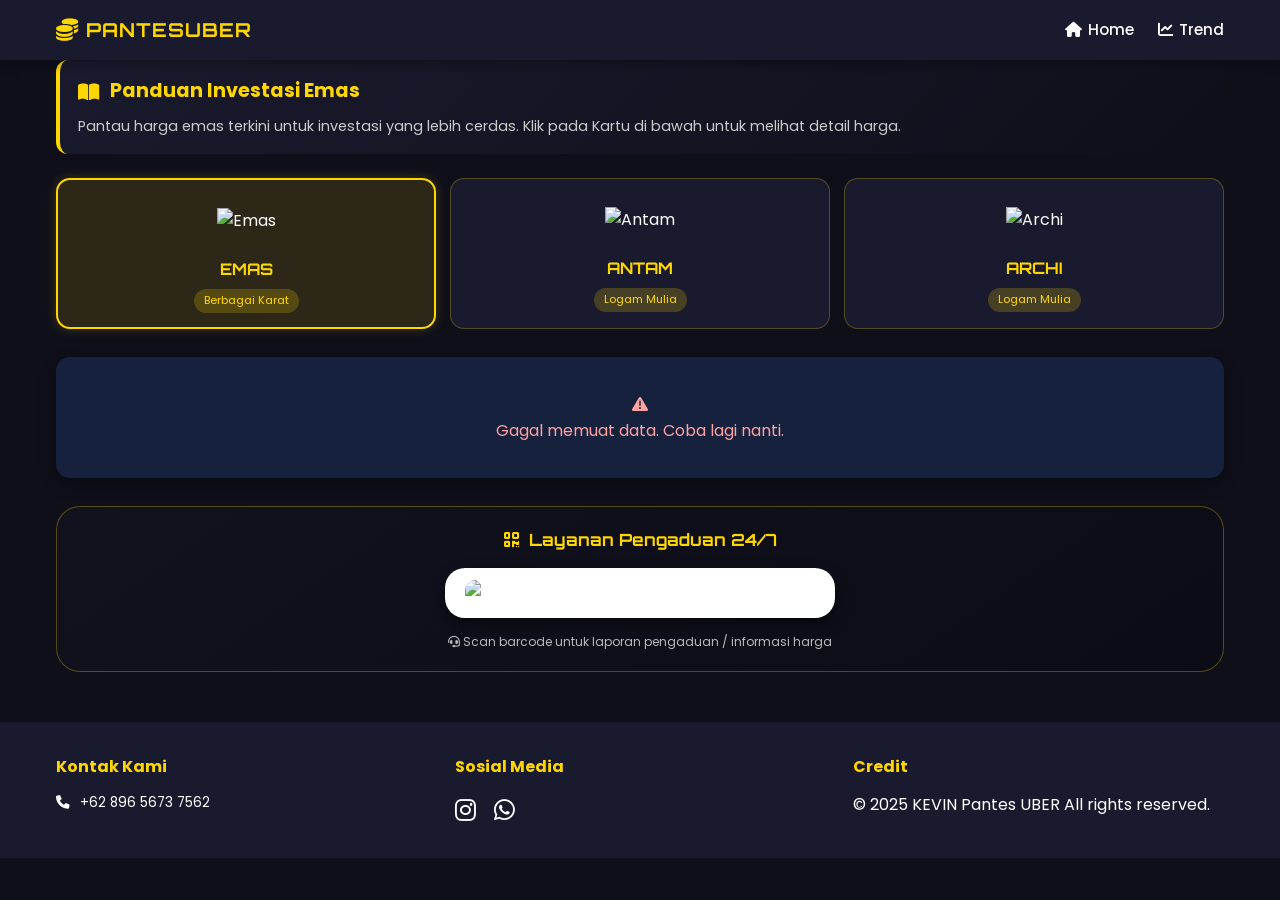
==== commit 5f11e6dd: "Update index.html" ====
--- a/index.html
+++ b/index.html
@@ -1,735 +1,812 @@
-<!doctype html>
+<!DOCTYPE html>
 <html lang="id">
-  <head>
-    <meta charset="UTF-8" />
-    <meta
-      name="viewport"
-      content="width=device-width, initial-scale=1.0, viewport-fit=cover"
-    />
-    <title>Harga Emas Saat Ini | PANTESUBER</title>
-    <link
-      rel="stylesheet"
-      href="https://cdnjs.cloudflare.com/ajax/libs/font-awesome/6.0.0-beta3/css/all.min.css"
-    />
-    <link
-      href="https://fonts.googleapis.com/css2?family=Poppins:wght@300;400;500;600;700&family=Orbitron:wght@500;600;700&display=swap"
-      rel="stylesheet"
-    />
-    <script src="https://cdnjs.cloudflare.com/ajax/libs/PapaParse/5.3.0/papaparse.min.js"></script>
-    <style>
-      * {
-        margin: 0;
-        padding: 0;
-        box-sizing: border-box;
-      }
-
-      :root {
-        --primary: #ffd700;
-        --secondary: #1a1a2e;
-        --accent: #00ffff;
-        --text: #ffffff;
-        --text-secondary: #cccccc;
-        --bg: #0f0f1a;
-        --card-bg: #1a1a2e;
-        --table-bg: #16213e;
-        --table-header: #0f3460;
-        --table-row-odd: #1a1a2e;
-        --table-row-even: #16213e;
-        --highlight: rgba(255, 215, 0, 0.1);
-      }
-
-      body {
-        font-family: "Poppins", sans-serif;
-        background-color: var(--bg);
-        color: var(--text);
-        line-height: 1.6;
-      }
-
+<head>
+  <meta charset="UTF-8" />
+  <meta name="viewport" content="width=device-width, initial-scale=1.0, viewport-fit=cover, user-scalable=yes" />
+  <title>Harga Emas Saat Ini | PANTESUBER</title>
+  <link rel="stylesheet" href="https://cdnjs.cloudflare.com/ajax/libs/font-awesome/6.0.0-beta3/css/all.min.css" />
+  <link href="https://fonts.googleapis.com/css2?family=Poppins:wght@300;400;500;600;700&family=Orbitron:wght@500;600;700&display=swap" rel="stylesheet" />
+  <script src="https://cdnjs.cloudflare.com/ajax/libs/PapaParse/5.3.0/papaparse.min.js"></script>
+  <style>
+    * {
+      margin: 0;
+      padding: 0;
+      box-sizing: border-box;
+    }
+
+    :root {
+      --primary: #ffd700;
+      --secondary: #1a1a2e;
+      --accent: #00ffff;
+      --text: #ffffff;
+      --text-secondary: #cccccc;
+      --bg: #0f0f1a;
+      --card-bg: #1a1a2e;
+      --table-bg: #16213e;
+      --table-header: #0f3460;
+      --table-row-odd: #1a1a2e;
+      --table-row-even: #16213e;
+      --highlight: rgba(255, 215, 0, 0.1);
+    }
+
+    body {
+      font-family: 'Poppins', sans-serif;
+      background-color: var(--bg);
+      color: var(--text);
+      line-height: 1.6;
+      overflow-x: hidden;
+    }
+
+    .container {
+      width: 100%;
+      max-width: 1200px;
+      margin: 0 auto;
+      padding: 0 16px;
+    }
+
+    /* HEADER - FIX MOBILE MENU BUTTON VISIBILITY */
+    .gamer-header {
+      background-color: var(--secondary);
+      padding: 12px 0;
+      box-shadow: 0 4px 12px rgba(0, 0, 0, 0.3);
+      position: sticky;
+      top: 0;
+      z-index: 1000;
+      width: 100%;
+    }
+
+    .gamer-header .container {
+      display: flex;
+      justify-content: space-between;
+      align-items: center;
+      position: relative;
+    }
+
+    .logo {
+      display: flex;
+      align-items: center;
+      gap: 8px;
+      font-family: 'Orbitron', sans-serif;
+      font-weight: 700;
+      font-size: 1.1rem;
+      color: var(--primary);
+      z-index: 1001;
+    }
+
+    .logo-icon {
+      font-size: 1.4rem;
+    }
+
+    .logo h1 {
+      font-size: 1.2rem;
+      letter-spacing: 1px;
+    }
+
+    /* Navigation - Desktop */
+    .gamer-nav {
+      display: flex;
+      align-items: center;
+    }
+
+    .gamer-nav ul {
+      display: flex;
+      list-style: none;
+      gap: 24px;
+      margin: 0;
+      padding: 0;
+    }
+
+    .gamer-nav a {
+      color: var(--text);
+      text-decoration: none;
+      font-weight: 500;
+      transition: color 0.3s;
+      display: flex;
+      align-items: center;
+      gap: 6px;
+      font-size: 0.95rem;
+    }
+
+    .gamer-nav a:hover {
+      color: var(--primary);
+    }
+
+    /* MOBILE MENU BUTTON - PASTIKAN TERLIHAT & UKURAN LAYAK */
+    .mobile-menu-btn {
+      display: none;
+      background: rgba(255, 215, 0, 0.15);
+      border: 1px solid rgba(255, 215, 0, 0.4);
+      color: var(--primary);
+      font-size: 1.6rem;
+      cursor: pointer;
+      padding: 8px 12px;
+      border-radius: 10px;
+      transition: all 0.2s;
+      z-index: 1002;
+      line-height: 1;
+    }
+
+    .mobile-menu-btn:hover {
+      background: rgba(255, 215, 0, 0.3);
+    }
+
+    .mobile-menu-btn i {
+      font-size: 1.4rem;
+    }
+
+    /* MAIN */
+    main {
+      padding: 20px 0 40px;
+    }
+
+    .panduan-section {
+      background: linear-gradient(135deg, var(--secondary), var(--bg));
+      padding: 16px 18px;
+      border-radius: 12px;
+      margin-bottom: 24px;
+      border-left: 4px solid var(--primary);
+    }
+
+    .panduan-section h2 {
+      color: var(--primary);
+      margin-bottom: 8px;
+      font-size: 1.2rem;
+      display: flex;
+      align-items: center;
+      gap: 10px;
+    }
+
+    .panduan-section p {
+      color: var(--text-secondary);
+      font-size: 0.9rem;
+    }
+
+    /* CARDS - TETAP RAPI */
+    .cards-section {
+      display: grid;
+      grid-template-columns: repeat(3, 1fr);
+      gap: 14px;
+      margin-bottom: 28px;
+    }
+
+    .card {
+      background-color: var(--card-bg);
+      border-radius: 14px;
+      overflow: hidden;
+      cursor: pointer;
+      transition: all 0.25s ease;
+      border: 1px solid rgba(255, 215, 0, 0.25);
+      text-align: center;
+      padding: 14px 8px;
+    }
+
+    .card:hover {
+      transform: translateY(-3px);
+      border-color: var(--primary);
+    }
+
+    .card.active {
+      border: 2px solid var(--primary);
+      background: rgba(255, 215, 0, 0.12);
+      box-shadow: 0 0 12px rgba(255, 215, 0, 0.2);
+    }
+
+    .card-image {
+      display: flex;
+      justify-content: center;
+      align-items: center;
+      min-height: 55px;
+    }
+
+    .card-image img {
+      max-height: 50px;
+      width: auto;
+      object-fit: contain;
+    }
+
+    .card-content h3 {
+      color: var(--primary);
+      font-size: 1rem;
+      margin: 8px 0 4px;
+      font-family: 'Orbitron', sans-serif;
+    }
+
+    .card-label {
+      background-color: rgba(255, 215, 0, 0.2);
+      color: var(--primary);
+      padding: 3px 10px;
+      border-radius: 20px;
+      font-size: 0.7rem;
+      display: inline-block;
+    }
+
+    /* TABLE SECTION - FULL RESPONSIVE */
+    .price-table-section {
+      margin-top: 10px;
+    }
+
+    .table-responsive {
+      width: 100%;
+      overflow-x: auto;
+      -webkit-overflow-scrolling: touch;
+      background-color: var(--table-bg);
+      border-radius: 14px;
+      box-shadow: 0 6px 16px rgba(0, 0, 0, 0.35);
+    }
+
+    .price-table {
+      width: 100%;
+      border-collapse: collapse;
+      font-size: 0.85rem;
+      min-width: 320px;
+    }
+
+    .price-table th {
+      background-color: var(--table-header);
+      color: var(--primary);
+      padding: 12px 12px;
+      text-align: left;
+      font-family: 'Orbitron', sans-serif;
+      font-weight: 600;
+      font-size: 0.85rem;
+    }
+
+    .price-table td {
+      padding: 11px 12px;
+      border-bottom: 1px solid rgba(255, 255, 255, 0.08);
+    }
+
+    .price-table tr:nth-child(odd) {
+      background-color: var(--table-row-odd);
+    }
+
+    .price-table tr:nth-child(even) {
+      background-color: var(--table-row-even);
+    }
+
+    .price-table tr:hover {
+      background-color: var(--highlight);
+    }
+
+    .price-table .highlight {
+      color: var(--accent);
+      font-weight: 600;
+    }
+
+    .table-placeholder {
+      display: flex;
+      flex-direction: column;
+      align-items: center;
+      justify-content: center;
+      padding: 45px 20px;
+      color: var(--text-secondary);
+      text-align: center;
+    }
+
+    .table-footer {
+      padding: 12px 16px;
+      text-align: center;
+      font-size: 0.7rem;
+      color: var(--text-secondary);
+      border-top: 1px solid rgba(255,255,255,0.1);
+      background: rgba(0,0,0,0.2);
+    }
+
+    /* BARCODE COMPLAINT SECTION */
+    .barcode-complaint {
+      margin-top: 28px;
+      background: linear-gradient(145deg, #12121f, #0c0c16);
+      border-radius: 24px;
+      padding: 20px 16px;
+      text-align: center;
+      border: 1px solid rgba(255, 215, 0, 0.3);
+      transition: all 0.2s;
+    }
+
+    .barcode-complaint h4 {
+      color: var(--primary);
+      font-size: 1.05rem;
+      margin-bottom: 14px;
+      display: flex;
+      align-items: center;
+      justify-content: center;
+      gap: 10px;
+      font-family: 'Orbitron', monospace;
+    }
+
+    .barcode-gif-container {
+      display: inline-block;
+      background: white;
+      padding: 12px 20px;
+      border-radius: 20px;
+      box-shadow: 0 6px 14px rgba(0,0,0,0.5);
+    }
+
+    .barcode-gif-container img {
+      max-width: 100%;
+      height: auto;
+      max-height: 90px;
+      border-radius: 10px;
+    }
+
+    .complaint-text {
+      margin-top: 14px;
+      font-size: 0.75rem;
+      color: #bbb;
+    }
+
+    /* FOOTER */
+    .gamer-footer {
+      background-color: var(--secondary);
+      padding: 32px 0 28px;
+      margin-top: 50px;
+    }
+
+    .gamer-footer .container {
+      display: grid;
+      grid-template-columns: repeat(auto-fit, minmax(200px, 1fr));
+      gap: 28px;
+    }
+
+    .footer-section h4 {
+      color: var(--primary);
+      margin-bottom: 12px;
+      font-size: 1rem;
+    }
+
+    .footer-section ul {
+      list-style: none;
+    }
+
+    .footer-section li {
+      margin-bottom: 8px;
+      display: flex;
+      align-items: center;
+      gap: 10px;
+      font-size: 0.85rem;
+    }
+
+    .social-links {
+      display: flex;
+      gap: 18px;
+    }
+
+    .social-links a {
+      color: var(--text);
+      font-size: 1.5rem;
+      transition: 0.2s;
+    }
+
+    .social-links a:hover {
+      color: var(--primary);
+    }
+
+    /* LOADING & ERROR */
+    .loading-spinner {
+      display: flex;
+      flex-direction: column;
+      align-items: center;
+      padding: 45px;
+      gap: 14px;
+      font-size: 1rem;
+    }
+
+    .error-message {
+      text-align: center;
+      padding: 35px;
+      color: #ffa2a2;
+    }
+
+    /* ========== RESPONSIVE MOBILE FIX (MENU BUTTON VISIBLE & FIT) ========== */
+    @media (max-width: 768px) {
       .container {
-        width: 100%;
-        max-width: 1200px;
-        margin: 0 auto;
-        padding: 0 15px;
-      }
-
-      /* HEADER */
-      .gamer-header {
-        background-color: var(--secondary);
-        padding: 12px 0;
-        box-shadow: 0 4px 12px rgba(0, 0, 0, 0.3);
-        position: sticky;
-        top: 0;
-        z-index: 1000;
-      }
-
-      .gamer-header .container {
-        display: flex;
-        justify-content: space-between;
-        align-items: center;
-      }
-
-      .logo {
-        display: flex;
-        align-items: center;
-        gap: 8px;
-        font-family: "Orbitron", sans-serif;
-        font-weight: 700;
+        padding: 0 14px;
+      }
+
+      .logo h1 {
+        font-size: 1rem;
+      }
+
+      .logo-icon {
         font-size: 1.2rem;
-        color: var(--primary);
-      }
-
-      .logo-icon {
-        font-size: 1.5rem;
-      }
-
-      .gamer-nav ul {
-        display: flex;
-        list-style: none;
-        gap: 20px;
-      }
-
-      .gamer-nav a {
-        color: var(--text);
-        text-decoration: none;
-        font-weight: 500;
-        transition: color 0.3s;
-        display: flex;
-        align-items: center;
-        gap: 6px;
-      }
-
-      .gamer-nav a:hover {
-        color: var(--primary);
-      }
-
+      }
+
+      /* Tombol menu MOBILE HARUS MUNCUL */
       .mobile-menu-btn {
-        display: none;
-        background: none;
-        border: none;
-        color: var(--text);
-        font-size: 1.5rem;
-        cursor: pointer;
-      }
-
-      /* MAIN */
-      main {
-        padding: 20px 0 40px;
-      }
-
-      .panduan-section {
-        background: linear-gradient(135deg, var(--secondary), var(--bg));
-        padding: 15px;
-        border-radius: 8px;
-        margin-bottom: 20px;
-        border-left: 3px solid var(--primary);
-      }
-
-      .panduan-section h2 {
-        color: var(--primary);
-        margin-bottom: 8px;
-        font-size: 1.2rem;
-        display: flex;
-        align-items: center;
-        gap: 8px;
-      }
-
-      .panduan-section p {
-        color: var(--text-secondary);
-        font-size: 0.9rem;
-      }
-
-      /* CARDS */
-      .cards-section {
-        display: grid;
-        grid-template-columns: repeat(3, 1fr);
-        gap: 12px;
-        margin-bottom: 30px;
-      }
-
-      .card {
-        background-color: var(--card-bg);
-        border-radius: 12px;
-        overflow: hidden;
-        cursor: pointer;
-        transition:
-          transform 0.2s,
-          border 0.2s;
-        border: 1px solid rgba(255, 215, 0, 0.3);
-        text-align: center;
-        padding: 12px 8px;
-      }
-
-      .card:hover {
-        transform: translateY(-4px);
-        border-color: var(--primary);
-      }
-
-      .card.active {
-        border: 2px solid var(--primary);
-        background: rgba(255, 215, 0, 0.1);
-        box-shadow: 0 0 12px rgba(255, 215, 0, 0.3);
-      }
-
-      .card-image img {
-        max-height: 55px;
-        width: auto;
-        object-fit: contain;
-      }
-
-      .card-content h3 {
-        color: var(--primary);
-        font-size: 1rem;
-        margin: 8px 0 4px;
-        font-family: "Orbitron", sans-serif;
-      }
-
-      .card-label {
-        background-color: rgba(255, 215, 0, 0.2);
-        color: var(--primary);
-        padding: 2px 8px;
-        border-radius: 20px;
-        font-size: 0.7rem;
-      }
-
-      /* TABLE SECTION */
-      .price-table-section {
-        margin-top: 15px;
-      }
-
-      .table-responsive {
-        width: 100%;
-        overflow-x: auto;
-        -webkit-overflow-scrolling: touch;
-        background-color: var(--table-bg);
-        border-radius: 12px;
-        box-shadow: 0 5px 15px rgba(0, 0, 0, 0.3);
-      }
-
-      .price-table {
-        width: 100%;
-        border-collapse: collapse;
-        font-size: 0.85rem;
-        min-width: 480px;
-      }
-
-      .price-table th {
-        background-color: var(--table-header);
-        color: var(--primary);
-        padding: 12px 10px;
-        text-align: left;
-        font-family: "Orbitron", sans-serif;
-        font-weight: 600;
-      }
-
-      .price-table td {
-        padding: 10px;
-        border-bottom: 1px solid rgba(255, 255, 255, 0.08);
-      }
-
-      .price-table tr:nth-child(odd) {
-        background-color: var(--table-row-odd);
-      }
-
-      .price-table tr:nth-child(even) {
-        background-color: var(--table-row-even);
-      }
-
-      .price-table tr:hover {
-        background-color: var(--highlight);
-      }
-
-      .price-table .highlight {
-        color: var(--accent);
-        font-weight: 600;
-      }
-
-      .table-placeholder {
-        display: flex;
-        flex-direction: column;
-        align-items: center;
-        justify-content: center;
-        padding: 40px 20px;
-        color: var(--text-secondary);
-        text-align: center;
-      }
-
-      .table-footer {
-        padding: 12px;
-        text-align: center;
-        font-size: 0.7rem;
-        color: var(--text-secondary);
-        border-top: 1px solid rgba(255, 255, 255, 0.1);
-      }
-
-      /* BARCODE COMPLAINT SECTION (NEW) */
-      .barcode-complaint {
-        margin-top: 25px;
-        background: linear-gradient(145deg, #11111f, #0a0a12);
-        border-radius: 20px;
-        padding: 20px 16px;
-        text-align: center;
-        border: 1px solid rgba(255, 215, 0, 0.25);
-        transition: all 0.2s;
-      }
-
-      .barcode-complaint h4 {
-        color: var(--primary);
-        font-size: 1.1rem;
-        margin-bottom: 12px;
         display: flex;
         align-items: center;
         justify-content: center;
+      }
+
+      /* Navbar slide-in dari kanan/kiri agar lebih modern */
+      .gamer-nav {
+        position: fixed;
+        top: 0;
+        right: -100%;
+        width: 75%;
+        max-width: 280px;
+        height: 100vh;
+        background-color: var(--secondary);
+        flex-direction: column;
+        padding: 80px 24px 30px;
+        transition: right 0.3s cubic-bezier(0.2, 0.9, 0.4, 1.1);
+        box-shadow: -5px 0 25px rgba(0, 0, 0, 0.5);
+        z-index: 999;
+        border-left: 2px solid var(--primary);
+      }
+
+      .gamer-nav.active {
+        right: 0;
+      }
+
+      .gamer-nav ul {
+        flex-direction: column;
+        gap: 24px;
+        width: 100%;
+      }
+
+      .gamer-nav li {
+        width: 100%;
+      }
+
+      .gamer-nav a {
+        padding: 12px 16px;
+        font-size: 1rem;
+        border-radius: 12px;
+        background: rgba(255, 255, 255, 0.05);
+        justify-content: center;
+      }
+
+      .gamer-nav a:hover {
+        background: rgba(255, 215, 0, 0.2);
+      }
+
+      /* Overlay saat menu terbuka */
+      body.menu-open::before {
+        content: '';
+        position: fixed;
+        top: 0;
+        left: 0;
+        width: 100%;
+        height: 100%;
+        background: rgba(0, 0, 0, 0.7);
+        z-index: 998;
+        backdrop-filter: blur(3px);
+      }
+
+      /* Cards tetap nyaman */
+      .cards-section {
+        gap: 10px;
+      }
+
+      .card {
+        padding: 10px 5px;
+      }
+
+      .card-image img {
+        max-height: 42px;
+      }
+
+      .card-content h3 {
+        font-size: 0.85rem;
+      }
+
+      /* Tabel: semua kolom (Harga Buyback) tetap terlihat jelas */
+      .price-table {
+        font-size: 0.75rem;
+        min-width: 100%;
+      }
+
+      .price-table th, 
+      .price-table td {
+        padding: 10px 8px;
+        white-space: nowrap;
+      }
+
+      /* pastikan kolom buyback tidak disembunyikan */
+      .price-table th:nth-child(3),
+      .price-table td:nth-child(3) {
+        display: table-cell;
+      }
+
+      .barcode-gif-container img {
+        max-height: 70px;
+      }
+
+      .barcode-complaint h4 {
+        font-size: 0.95rem;
+      }
+    }
+
+    /* Extra small devices (below 480px) */
+    @media (max-width: 480px) {
+      .logo h1 {
+        font-size: 0.9rem;
+      }
+      .logo-icon {
+        font-size: 1.1rem;
+      }
+      .mobile-menu-btn {
+        padding: 6px 10px;
+        font-size: 1.3rem;
+      }
+      .mobile-menu-btn i {
+        font-size: 1.2rem;
+      }
+      .cards-section {
         gap: 8px;
-        font-family: "Orbitron", monospace;
-      }
-
-      .barcode-gif-container {
-        display: inline-block;
-        background: white;
-        padding: 12px 20px;
-        border-radius: 24px;
-        box-shadow: 0 6px 14px rgba(0, 0, 0, 0.4);
-      }
-
+      }
+      .card-content h3 {
+        font-size: 0.75rem;
+      }
+      .card-label {
+        font-size: 0.6rem;
+        padding: 2px 6px;
+      }
+      .price-table th, 
+      .price-table td {
+        padding: 7px 6px;
+        font-size: 0.7rem;
+      }
+      .panduan-section h2 {
+        font-size: 1rem;
+      }
       .barcode-gif-container img {
-        max-width: 100%;
-        height: auto;
-        max-height: 100px;
-        border-radius: 12px;
-      }
-
-      .complaint-text {
-        margin-top: 12px;
-        font-size: 0.75rem;
-        color: #aaa;
-      }
-
-      /* FOOTER */
-      .gamer-footer {
-        background-color: var(--secondary);
-        padding: 30px 0;
-        margin-top: 50px;
-      }
-
-      .gamer-footer .container {
-        display: grid;
-        grid-template-columns: repeat(auto-fit, minmax(200px, 1fr));
-        gap: 25px;
-      }
-
-      .footer-section h4 {
-        color: var(--primary);
-        margin-bottom: 12px;
-      }
-
-      .footer-section ul {
-        list-style: none;
-      }
-
-      .footer-section li {
-        margin-bottom: 8px;
-        display: flex;
-        align-items: center;
-        gap: 8px;
-      }
-
-      .social-links {
-        display: flex;
-        gap: 15px;
-      }
-
-      .social-links a {
-        color: var(--text);
-        font-size: 1.4rem;
-        transition: 0.2s;
-      }
-
-      .social-links a:hover {
-        color: var(--primary);
-      }
-
-      /* LOADING & ERROR */
-      .loading-spinner {
-        display: flex;
-        flex-direction: column;
-        align-items: center;
-        padding: 40px;
-        gap: 12px;
-        font-size: 1rem;
-      }
-
-      .error-message {
-        text-align: center;
-        padding: 30px;
-        color: #ff8888;
-      }
-
-      /* RESPONSIVE (MOBILE FIX: ALL DATA VISIBLE) */
-      @media (max-width: 768px) {
-        .gamer-nav {
-          position: fixed;
-          top: 64px;
-          left: -100%;
-          width: 80%;
-          height: calc(100vh - 64px);
-          background-color: var(--secondary);
-          transition: left 0.3s;
-          z-index: 999;
-          padding: 20px;
+        max-height: 60px;
+      }
+    }
+
+    @keyframes fadeIn {
+      from { opacity: 0; transform: translateY(6px);}
+      to { opacity: 1; transform: translateY(0);}
+    }
+    .fade-in {
+      animation: fadeIn 0.3s ease;
+    }
+  </style>
+</head>
+<body>
+<header class="gamer-header">
+  <div class="container">
+    <div class="logo">
+      <span class="logo-icon"><i class="fas fa-coins"></i></span>
+      <h1>PANTESUBER</h1>
+    </div>
+    <!-- TOMBOL MENU MOBILE - VISIBLE DAN STYLISH -->
+    <button class="mobile-menu-btn" id="mobileMenuToggle" aria-label="Menu navigasi">
+      <i class="fas fa-bars"></i>
+    </button>
+    <nav class="gamer-nav" id="gamerNav">
+      <ul>
+        <li><a href="#"><i class="fas fa-home"></i> Home</a></li>
+        <li><a href="/trend"><i class="fas fa-chart-line"></i> Trend</a></li>
+      </ul>
+    </nav>
+  </div>
+</header>
+
+<main class="container">
+  <section class="panduan-section">
+    <h2><i class="fas fa-book-open"></i> Panduan Investasi Emas</h2>
+    <p>Pantau harga emas terkini untuk investasi yang lebih cerdas. Klik pada Kartu di bawah untuk melihat detail harga.</p>
+  </section>
+
+  <section class="cards-section">
+    <div class="card" data-type="emas">
+      <div class="card-image"><img src="https://tokomaspantes.com/wp-content/uploads/2021/02/logo-pantes-putih-new-size-1-1-300x135-1.png" alt="Emas"></div>
+      <div class="card-content"><h3>EMAS</h3><span class="card-label">Berbagai Karat</span></div>
+    </div>
+    <div class="card" data-type="antam">
+      <div class="card-image"><img src="https://storage.googleapis.com/contents.antam.com/uploads/loco_antam_colorless_a16352cd8d.svg" alt="Antam"></div>
+      <div class="card-content"><h3>ANTAM</h3><span class="card-label">Logam Mulia</span></div>
+    </div>
+    <div class="card" data-type="archi">
+      <div class="card-image"><img src="https://i0.wp.com/lotusarchi.com/wp-content/uploads/2022/08/Logo_Lotus_Archi_1.png?fit=900%2C900&ssl=1" alt="Archi"></div>
+      <div class="card-content"><h3>ARCHI</h3><span class="card-label">Logam Mulia</span></div>
+    </div>
+  </section>
+
+  <section class="price-table-section">
+    <div id="priceTableContainer" class="table-responsive">
+      <div class="table-placeholder"><i class="fas fa-coins"></i><p>Klik salah satu kartu di atas untuk melihat harga</p></div>
+    </div>
+    <!-- BARCODE LAYANAN PENGADUAN GIF -->
+    <div class="barcode-complaint" id="barcodeSection">
+      <h4><i class="fas fa-qrcode"></i> Layanan Pengaduan 24/7</h4>
+      <div class="barcode-gif-container">
+        <img id="complaintBarcodeGif" src="https://media4.giphy.com/media/v1.Y2lkPTc5MGI3NjExemVnNHg5MG44YnR0enRpY2V5cGZwYXVjcXFzOW52enBqYXRpMTV6eiZlcD12MV9pbnRlcm5hbF9naWZfYnlfaWQmY3Q9Zw/3o7abB06u9bNzA8LC8/giphy.gif" alt="Barcode Layanan Pengaduan GIF">
+      </div>
+      <div class="complaint-text"><i class="fas fa-headset"></i> Scan barcode untuk laporan pengaduan / informasi harga</div>
+    </div>
+  </section>
+</main>
+
+<footer class="gamer-footer">
+  <div class="container">
+    <div class="footer-section"><h4>Kontak Kami</h4><ul><li><i class="fas fa-phone"></i> +62 896 5673 7562</li></ul></div>
+    <div class="footer-section"><h4>Sosial Media</h4><div class="social-links"><a href="https://www.instagram.com/kevinchandramw_"><i class="fab fa-instagram"></i></a><a href="https://wa.me/+6289656737562"><i class="fab fa-whatsapp"></i></a></div></div>
+    <div class="footer-section"><h4>Credit</h4><p>© 2025 KEVIN Pantes UBER All rights reserved.</p></div>
+  </div>
+</footer>
+
+<script>
+  // ========================
+  // 1. Format Currency
+  // ========================
+  function formatCurrency(amount) {
+    if (isNaN(amount)) amount = 0;
+    return new Intl.NumberFormat("id-ID", {
+      style: "currency",
+      currency: "IDR",
+      minimumFractionDigits: 0,
+    }).format(amount);
+  }
+
+  // ========================
+  // 2. Parse CSV (bersih)
+  // ========================
+  function parseCSVToJSON(csvText) {
+    const lines = csvText.trim().split("\n");
+    if (lines.length < 2) return [];
+    const headers = lines[0].split(",").map(h => h.toLowerCase().replace(/\s+/g, '_'));
+    return lines.slice(1).map(line => {
+      const values = line.split(",").map(v => v.trim());
+      const obj = {};
+      headers.forEach((header, idx) => {
+        let val = values[idx] || "";
+        if (["harga_jual", "harga_jual_lama", "buyback", "buyback_lama"].includes(header)) {
+          val = parseInt(val.replace(/[^0-9]/g, ""), 10) || 0;
         }
-        .gamer-nav.active {
-          left: 0;
-        }
-        .gamer-nav ul {
-          flex-direction: column;
-          gap: 18px;
-        }
-        .mobile-menu-btn {
-          display: block;
-        }
-        .cards-section {
-          gap: 8px;
-        }
-        .card-content h3 {
-          font-size: 0.85rem;
-        }
-        /* fix table: semua kolom tetap muncul di hp (harga buyback tetap terlihat) */
-        .price-table {
-          min-width: 100%;
-          font-size: 0.75rem;
-        }
-        .price-table th,
-        .price-table td {
-          padding: 8px 6px;
-          white-space: nowrap;
-        }
-        /* pastikan kolom buyback tidak disembunyikan */
-        .price-table th:nth-child(3),
-        .price-table td:nth-child(3) {
-          display: table-cell;
-        }
-      }
-
-      @media (max-width: 550px) {
-        .price-table {
-          font-size: 0.7rem;
-        }
-        .price-table th,
-        .price-table td {
-          padding: 6px 4px;
-        }
-        .card-image img {
-          max-height: 40px;
-        }
-        .barcode-gif-container img {
-          max-height: 70px;
-        }
-      }
-
-      @keyframes fadeIn {
-        from {
-          opacity: 0;
-          transform: translateY(6px);
-        }
-        to {
-          opacity: 1;
-          transform: translateY(0);
-        }
-      }
-      .fade-in {
-        animation: fadeIn 0.3s ease;
-      }
-    </style>
-  </head>
-  <body>
-    <header class="gamer-header">
-      <div class="container">
-        <div class="logo">
-          <span class="logo-icon"><i class="fas fa-coins"></i></span>
-          <h1>PANTESUBER</h1>
-        </div>
-        <nav class="gamer-nav">
-          <ul>
-            <li>
-              <a href="#"><i class="fas fa-home"></i> Home</a>
-            </li>
-            <li>
-              <a href="/trend"><i class="fas fa-chart-line"></i> Trend</a>
-            </li>
-          </ul>
-        </nav>
-        <button class="mobile-menu-btn" aria-label="Menu">
-          <i class="fas fa-bars"></i>
-        </button>
-      </div>
-    </header>
-
-    <main class="container">
-      <section class="panduan-section">
-        <h2><i class="fas fa-book-open"></i> Panduan Investasi Emas</h2>
-        <p>
-          Pantau harga emas terkini untuk investasi yang lebih cerdas. Klik pada
-          Kartu di bawah untuk melihat detail harga.
-        </p>
-      </section>
-
-      <section class="cards-section">
-        <div class="card" data-type="emas">
-          <div class="card-image">
-            <img
-              src="https://tokomaspantes.com/wp-content/uploads/2021/02/logo-pantes-putih-new-size-1-1-300x135-1.png"
-              alt="Emas"
-            />
-          </div>
-          <div class="card-content">
-            <h3>EMAS</h3>
-            <span class="card-label">Berbagai Karat</span>
-          </div>
-        </div>
-        <div class="card" data-type="antam">
-          <div class="card-image">
-            <img
-              src="https://storage.googleapis.com/contents.antam.com/uploads/loco_antam_colorless_a16352cd8d.svg"
-              alt="Antam"
-            />
-          </div>
-          <div class="card-content">
-            <h3>ANTAM</h3>
-            <span class="card-label">Logam Mulia</span>
-          </div>
-        </div>
-        <div class="card" data-type="archi">
-          <div class="card-image">
-            <img
-              src="https://i0.wp.com/lotusarchi.com/wp-content/uploads/2022/08/Logo_Lotus_Archi_1.png?fit=900%2C900&ssl=1"
-              alt="Archi"
-            />
-          </div>
-          <div class="card-content">
-            <h3>ARCHI</h3>
-            <span class="card-label">Logam Mulia</span>
-          </div>
-        </div>
-      </section>
-
-      <section class="price-table-section">
-        <div id="priceTableContainer" class="table-responsive">
-          <div class="table-placeholder">
-            <i class="fas fa-coins"></i>
-            <p>Klik salah satu kartu di atas untuk melihat harga</p>
-          </div>
-        </div>
-        <!-- BARCODE LAYANAN PENGADUAN (GIF) - DITAMBAHKAN DI BAWAH TABEL -->
-        <div class="barcode-complaint" id="barcodeSection">
-          <h4><i class="fas fa-qrcode"></i> Layanan Pengaduan 24/7</h4>
-          <div class="barcode-gif-container">
-            <img
-              id="complaintBarcodeGif"
-              src="https://media.giphy.com/media/3o7abB06u9bNzA8LC8/giphy.gif?cid=790b7611m1k0vxpr1vbrk25v5zgfpnk5zbbt6fclnkyvykh5&ep=v1_gifs_search&rid=giphy.gif&ct=g"
-              alt="Barcode Pengaduan GIF"
-            />
-          </div>
-          <div class="complaint-text">
-            <i class="fas fa-headset"></i> Scan barcode untuk melaporkan kendala
-            / info harga
-          </div>
-        </div>
-      </section>
-    </main>
-
-    <footer class="gamer-footer">
-      <div class="container">
-        <div class="footer-section">
-          <h4>Kontak Kami</h4>
-          <ul>
-            <li><i class="fas fa-phone"></i> +62 896 5673 7562</li>
-          </ul>
-        </div>
-        <div class="footer-section">
-          <h4>Sosial Media</h4>
-          <div class="social-links">
-            <a href="https://www.instagram.com/kevinchandramw_"
-              ><i class="fab fa-instagram"></i></a
-            ><a href="https://wa.me/+6289656737562"
-              ><i class="fab fa-whatsapp"></i
-            ></a>
-          </div>
-        </div>
-        <div class="footer-section">
-          <h4>Credit</h4>
-          <p>© 2025 KEVIN Pantes UBER All rights reserved.</p>
-        </div>
-      </div>
-    </footer>
-
-    <script>
-      // ---------- HELPER FUNCTIONS ----------
-      function formatCurrency(amount) {
-        if (isNaN(amount)) amount = 0;
-        return new Intl.NumberFormat("id-ID", {
-          style: "currency",
-          currency: "IDR",
-          minimumFractionDigits: 0,
-        }).format(amount);
-      }
-
-      // Parse CSV (menangani koma dan angka bersih)
-      function parseCSVToJSON(csvText) {
-        const lines = csvText.trim().split("\n");
-        if (lines.length < 2) return [];
-        const headers = lines[0]
-          .split(",")
-          .map((h) => h.toLowerCase().replace(/\s+/g, "_"));
-        return lines.slice(1).map((line) => {
-          const values = line.split(",").map((v) => v.trim());
-          const obj = {};
-          headers.forEach((header, idx) => {
-            let val = values[idx] || "";
-            if (
-              [
-                "harga_jual",
-                "harga_jual_lama",
-                "buyback",
-                "buyback_lama",
-              ].includes(header)
-            ) {
-              val = parseInt(val.replace(/[^0-9]/g, ""), 10) || 0;
-            }
-            obj[header] = val;
-          });
-          return obj;
-        });
-      }
-
-      let currentActiveType = "emas";
-      const priceContainer = document.getElementById("priceTableContainer");
-
-      async function loadMainPriceData(type) {
-        if (!priceContainer) return;
-        priceContainer.innerHTML =
-          '<div class="loading-spinner"><i class="fas fa-spinner fa-spin fa-2x"></i><p>Memuat data harga...</p></div>';
-        try {
-          const response = await fetch(
-            "https://docs.google.com/spreadsheets/d/e/2PACX-1vQebzRjsN2J41bPrd17A1ihYUykIGl0UJerJv6kTaVN2N3LywxbZ-q07mlxwGvb3fICS7xM1iut-0j4/pub?gid=1822735616&single=true&output=csv",
-          );
-          const csvText = await response.text();
-          const allData = parseCSVToJSON(csvText);
-          const filtered = allData.filter(
-            (row) => row.tipe && row.tipe.toLowerCase() === type.toLowerCase(),
-          );
-          // data saat ini & data lama (perubahan)
-          const currentData = filtered.map((row) => ({
-            code: row.kode,
-            sellPrice: parseInt(row.harga_jual) || 0,
-            buybackPrice: parseInt(row.buyback) || 0,
-          }));
-          const oldData = filtered.map((row) => ({
-            code: row.kode,
-            sellPrice: parseInt(row.harga_jual_lama) || 0,
-            buybackPrice: parseInt(row.buyback_lama) || 0,
-          }));
-          displayPriceTable(type, currentData, oldData);
-        } catch (err) {
-          console.error(err);
-          priceContainer.innerHTML = `<div class="error-message"><i class="fas fa-exclamation-triangle"></i><p>Gagal memuat data. Coba refresh.</p></div>`;
-        }
-      }
-
-      function displayPriceTable(type, currentData, oldData) {
-        if (!currentData || currentData.length === 0) {
-          priceContainer.innerHTML = `<div class="error-message"><i class="fas fa-database"></i><p>Tidak ada data untuk ${type.toUpperCase()}</p></div>`;
-          return;
-        }
-        let tableHTML = `<table class="price-table fade-in">
+        obj[header] = val;
+      });
+      return obj;
+    });
+  }
+
+  const priceContainer = document.getElementById("priceTableContainer");
+
+  async function loadMainPriceData(type) {
+    if (!priceContainer) return;
+    priceContainer.innerHTML = '<div class="loading-spinner"><i class="fas fa-spinner fa-spin fa-2x"></i><p>Memuat data harga...</p></div>';
+    try {
+      const response = await fetch("https://docs.google.com/spreadsheets/d/e/2PACX-1vQebzRjsN2J41bPrd17A1ihYUykIGl0UJerJv6kTaVN2N3LywxbZ-q07mlxwGvb3fICS7xM1iut-0j4/pub?gid=1822735616&single=true&output=csv");
+      const csvText = await response.text();
+      const allData = parseCSVToJSON(csvText);
+      const filtered = allData.filter(row => row.tipe && row.tipe.toLowerCase() === type.toLowerCase());
+      const currentData = filtered.map(row => ({
+        code: row.kode,
+        sellPrice: parseInt(row.harga_jual) || 0,
+        buybackPrice: parseInt(row.buyback) || 0,
+      }));
+      const oldData = filtered.map(row => ({
+        code: row.kode,
+        sellPrice: parseInt(row.harga_jual_lama) || 0,
+        buybackPrice: parseInt(row.buyback_lama) || 0,
+      }));
+      displayPriceTable(type, currentData, oldData);
+    } catch (err) {
+      console.error(err);
+      priceContainer.innerHTML = `<div class="error-message"><i class="fas fa-exclamation-triangle"></i><p>Gagal memuat data. Coba lagi nanti.</p></div>`;
+    }
+  }
+
+  function displayPriceTable(type, currentData, oldData) {
+    if (!currentData || currentData.length === 0) {
+      priceContainer.innerHTML = `<div class="error-message"><i class="fas fa-database"></i><p>Tidak ada data untuk ${type.toUpperCase()}</p></div>`;
+      return;
+    }
+    let tableHTML = `<table class="price-table fade-in">
         <thead><tr><th>Kode</th><th>Harga Jual</th><th>Harga Buyback</th></tr></thead>
         <tbody>`;
-        currentData.forEach((item) => {
-          const oldItem = oldData.find((old) => old.code === item.code) || {};
-          // opsional: indikator perubahan tidak wajib, tapi bagus untuk responsif
-          tableHTML += `<tr>
+    currentData.forEach(item => {
+      tableHTML += `<tr>
           <td>${item.code}</td>
           <td class="highlight">${formatCurrency(item.sellPrice)}</td>
           <td>${formatCurrency(item.buybackPrice)}</td>
         </tr>`;
-        });
-        tableHTML += `</tbody></table>
-        <div class="table-footer">Terakhir diperbarui: ${new Date().toLocaleString("id-ID")}</div>`;
-        priceContainer.innerHTML = tableHTML;
-      }
-
-      // MOBILE MENU HANDLER
-      function initMobileMenu() {
-        const menuBtn = document.querySelector(".mobile-menu-btn");
-        const nav = document.querySelector(".gamer-nav");
-        if (menuBtn && nav) {
-          menuBtn.addEventListener("click", (e) => {
-            e.stopPropagation();
-            nav.classList.toggle("active");
-          });
-          document.addEventListener("click", (e) => {
-            if (!nav.contains(e.target) && !menuBtn.contains(e.target))
-              nav.classList.remove("active");
-          });
-          nav.addEventListener("click", (e) => e.stopPropagation());
-        }
-      }
-
-      // CARD SELECTION
-      function initCards() {
-        const cards = document.querySelectorAll(".card");
-        cards.forEach((card) => {
-          card.addEventListener("click", function () {
-            const type = this.getAttribute("data-type");
-            if (!type) return;
-            currentActiveType = type;
-            cards.forEach((c) => c.classList.remove("active"));
-            this.classList.add("active");
-            loadMainPriceData(type);
-          });
-        });
-        // default load emas
-        if (cards.length) {
-          cards[0].classList.add("active");
-          loadMainPriceData("emas");
-        } else {
-          loadMainPriceData("emas");
-        }
-      }
-
-      // Ganti barcode GIF dengan alternatif jika perlu, tetapi menggunakan link GIF pengaduan yang jelas
-      // Untuk memastikan gambar barcode berupa GIF muncul dengan baik (bisa pakai placeholder layanan pengaduan)
-      // Saya menggunakan GIF dinamis dari layanan pengaduan publik sebagai ilustrasi, bisa diganti URL customer
-      // sesuai keinginan: misal "https://example.com/complaint_barcode.gif"
-      // Tapi disini kita gunakan GIF menarik dengan tulisan "Scan Me" style agar user friendly.
-      function enhanceBarcode() {
-        const barcodeImg = document.getElementById("complaintBarcodeGif");
-        if (barcodeImg) {
-          // Alternatif: ganti dengan GIF khusus layanan pengaduan yang lebih representatif
-          // Namun agar konsisten, gunakan barcode animasi yang menunjukkan layanan
-          barcodeImg.src =
-            "https://media4.giphy.com/media/v1.Y2lkPTc5MGI3NjExemVnNHg5MG44YnR0enRpY2V5cGZwYXVjcXFzOW52enBqYXRpMTV6eiZlcD12MV9pbnRlcm5hbF9naWZfYnlfaWQmY3Q9Zw/3o7abB06u9bNzA8LC8/giphy.gif";
-          barcodeImg.alt = "Barcode Layanan Pengaduan";
-          barcodeImg.style.maxWidth = "100%";
-          barcodeImg.style.height = "auto";
-          barcodeImg.style.borderRadius = "12px";
-        }
-      }
-
-      // Perbaikan responsif: pastikan di HP semua kolom terlihat (sudah pakai white-space: nowrap dan overflow auto)
-      // dan tidak ada yang menyembunyikan buyback. Saya juga hapus media query yang menyembunyikan kolom sebelumnya.
-      // Saya juga menambahkan viewport meta agar skala selalu tepat.
-      document.addEventListener("DOMContentLoaded", () => {
-        initMobileMenu();
-        initCards();
-        enhanceBarcode();
-        // Jika carousel tidak dipakai, tidak masalah, fungsi carousel dihilangkan karena tidak dipanggil di HTML utama.
-        // Namun pastikan tidak ada error karena fungsi initCarousel tidak ada.
-        // Fitur tambahan: jaga konsistensi saat resize
-        window.addEventListener("resize", () => {
-          const nav = document.querySelector(".gamer-nav");
-          if (nav && window.innerWidth > 768) nav.classList.remove("active");
+    });
+    tableHTML += `</tbody></table>
+        <div class="table-footer">📅 Terakhir diperbarui: ${new Date().toLocaleString("id-ID")}</div>`;
+    priceContainer.innerHTML = tableHTML;
+  }
+
+  // ========================
+  // 3. MOBILE MENU FIX (BUTTON VISIBLE & INTERAKSI LANCAR)
+  // ========================
+  function initMobileMenu() {
+    const menuBtn = document.getElementById("mobileMenuToggle");
+    const navMenu = document.getElementById("gamerNav");
+    const bodyEl = document.body;
+
+    if (!menuBtn || !navMenu) return;
+
+    const closeMenu = () => {
+      navMenu.classList.remove("active");
+      bodyEl.classList.remove("menu-open");
+    };
+
+    const openMenu = (e) => {
+      e.stopPropagation();
+      navMenu.classList.add("active");
+      bodyEl.classList.add("menu-open");
+    };
+
+    menuBtn.addEventListener("click", (e) => {
+      if (navMenu.classList.contains("active")) {
+        closeMenu();
+      } else {
+        openMenu(e);
+      }
+    });
+
+    // Tutup menu jika klik di luar (overlay atau link)
+    document.addEventListener("click", (e) => {
+      if (navMenu.classList.contains("active") && !navMenu.contains(e.target) && !menuBtn.contains(e.target)) {
+        closeMenu();
+      }
+    });
+
+    // Tutup menu saat link di dalam nav diklik
+    const navLinks = navMenu.querySelectorAll("a");
+    navLinks.forEach(link => {
+      link.addEventListener("click", () => {
+        closeMenu();
+      });
+    });
+
+    // Jika resize ke desktop >768, tutup menu dan hapus overlay class
+    window.addEventListener("resize", () => {
+      if (window.innerWidth > 768) {
+        closeMenu();
+      }
+    });
+  }
+
+  // ========================
+  // 4. CARD SELECTION & DEFAULT LOAD
+  // ========================
+  function initCards() {
+    const cards = document.querySelectorAll(".card");
+    if (cards.length) {
+      cards.forEach(card => {
+        card.addEventListener("click", function() {
+          const type = this.getAttribute("data-type");
+          if (!type) return;
+          cards.forEach(c => c.classList.remove("active"));
+          this.classList.add("active");
+          loadMainPriceData(type);
         });
       });
-    </script>
-  </body>
+      // default active & load emas
+      const defaultCard = document.querySelector('.card[data-type="emas"]');
+      if (defaultCard) defaultCard.classList.add("active");
+      loadMainPriceData("emas");
+    } else {
+      loadMainPriceData("emas");
+    }
+  }
+
+  // ========================
+  // 5. Barcode GIF Enhancement
+  // ========================
+  function enhanceBarcode() {
+    const barcodeImg = document.getElementById("complaintBarcodeGif");
+    if (barcodeImg) {
+      // Menggunakan GIF barcode layanan yang jelas dan menarik
+      barcodeImg.src = "https://media4.giphy.com/media/v1.Y2lkPTc5MGI3NjExemVnNHg5MG44YnR0enRpY2V5cGZwYXVjcXFzOW52enBqYXRpMTV6eiZlcD12MV9pbnRlcm5hbF9naWZfYnlfaWQmY3Q9Zw/3o7abB06u9bNzA8LC8/giphy.gif";
+      barcodeImg.alt = "Barcode Layanan Pengaduan PANTESUBER";
+      barcodeImg.style.maxWidth = "100%";
+    }
+  }
+
+  // ========================
+  // 6. INIT ALL
+  // ========================
+  document.addEventListener("DOMContentLoaded", () => {
+    initMobileMenu();    // Memastikan tombol menu mobile tampil dan berfungsi
+    initCards();
+    enhanceBarcode();
+  });
+</script>
+</body>
 </html>
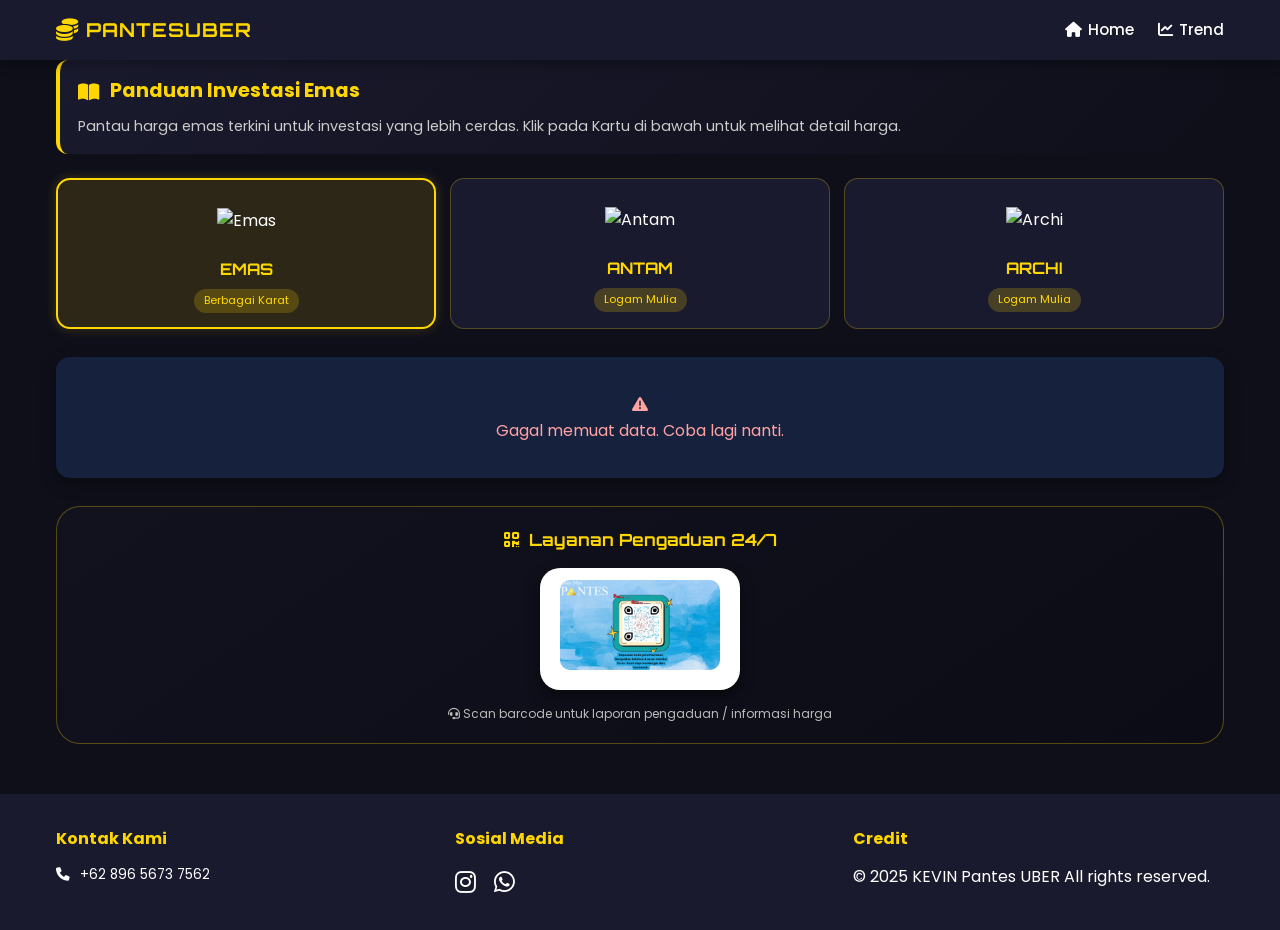
==== commit 330a699b: "Update index.html" ====
--- a/index.html
+++ b/index.html
@@ -614,7 +614,7 @@
     <div class="barcode-complaint" id="barcodeSection">
       <h4><i class="fas fa-qrcode"></i> Layanan Pengaduan 24/7</h4>
       <div class="barcode-gif-container">
-        <img id="complaintBarcodeGif" src="https://media4.giphy.com/media/v1.Y2lkPTc5MGI3NjExemVnNHg5MG44YnR0enRpY2V5cGZwYXVjcXFzOW52enBqYXRpMTV6eiZlcD12MV9pbnRlcm5hbF9naWZfYnlfaWQmY3Q9Zw/3o7abB06u9bNzA8LC8/giphy.gif" alt="Barcode Layanan Pengaduan GIF">
+        <img id="complaintBarcodeGif" src="aduan.png.gif" alt="Barcode Layanan Pengaduan GIF">
       </div>
       <div class="complaint-text"><i class="fas fa-headset"></i> Scan barcode untuk laporan pengaduan / informasi harga</div>
     </div>
@@ -793,7 +793,7 @@
     const barcodeImg = document.getElementById("complaintBarcodeGif");
     if (barcodeImg) {
       // Menggunakan GIF barcode layanan yang jelas dan menarik
-      barcodeImg.src = "https://media4.giphy.com/media/v1.Y2lkPTc5MGI3NjExemVnNHg5MG44YnR0enRpY2V5cGZwYXVjcXFzOW52enBqYXRpMTV6eiZlcD12MV9pbnRlcm5hbF9naWZfYnlfaWQmY3Q9Zw/3o7abB06u9bNzA8LC8/giphy.gif";
+      barcodeImg.src = "aduan.png.gif";
       barcodeImg.alt = "Barcode Layanan Pengaduan PANTESUBER";
       barcodeImg.style.maxWidth = "100%";
     }
